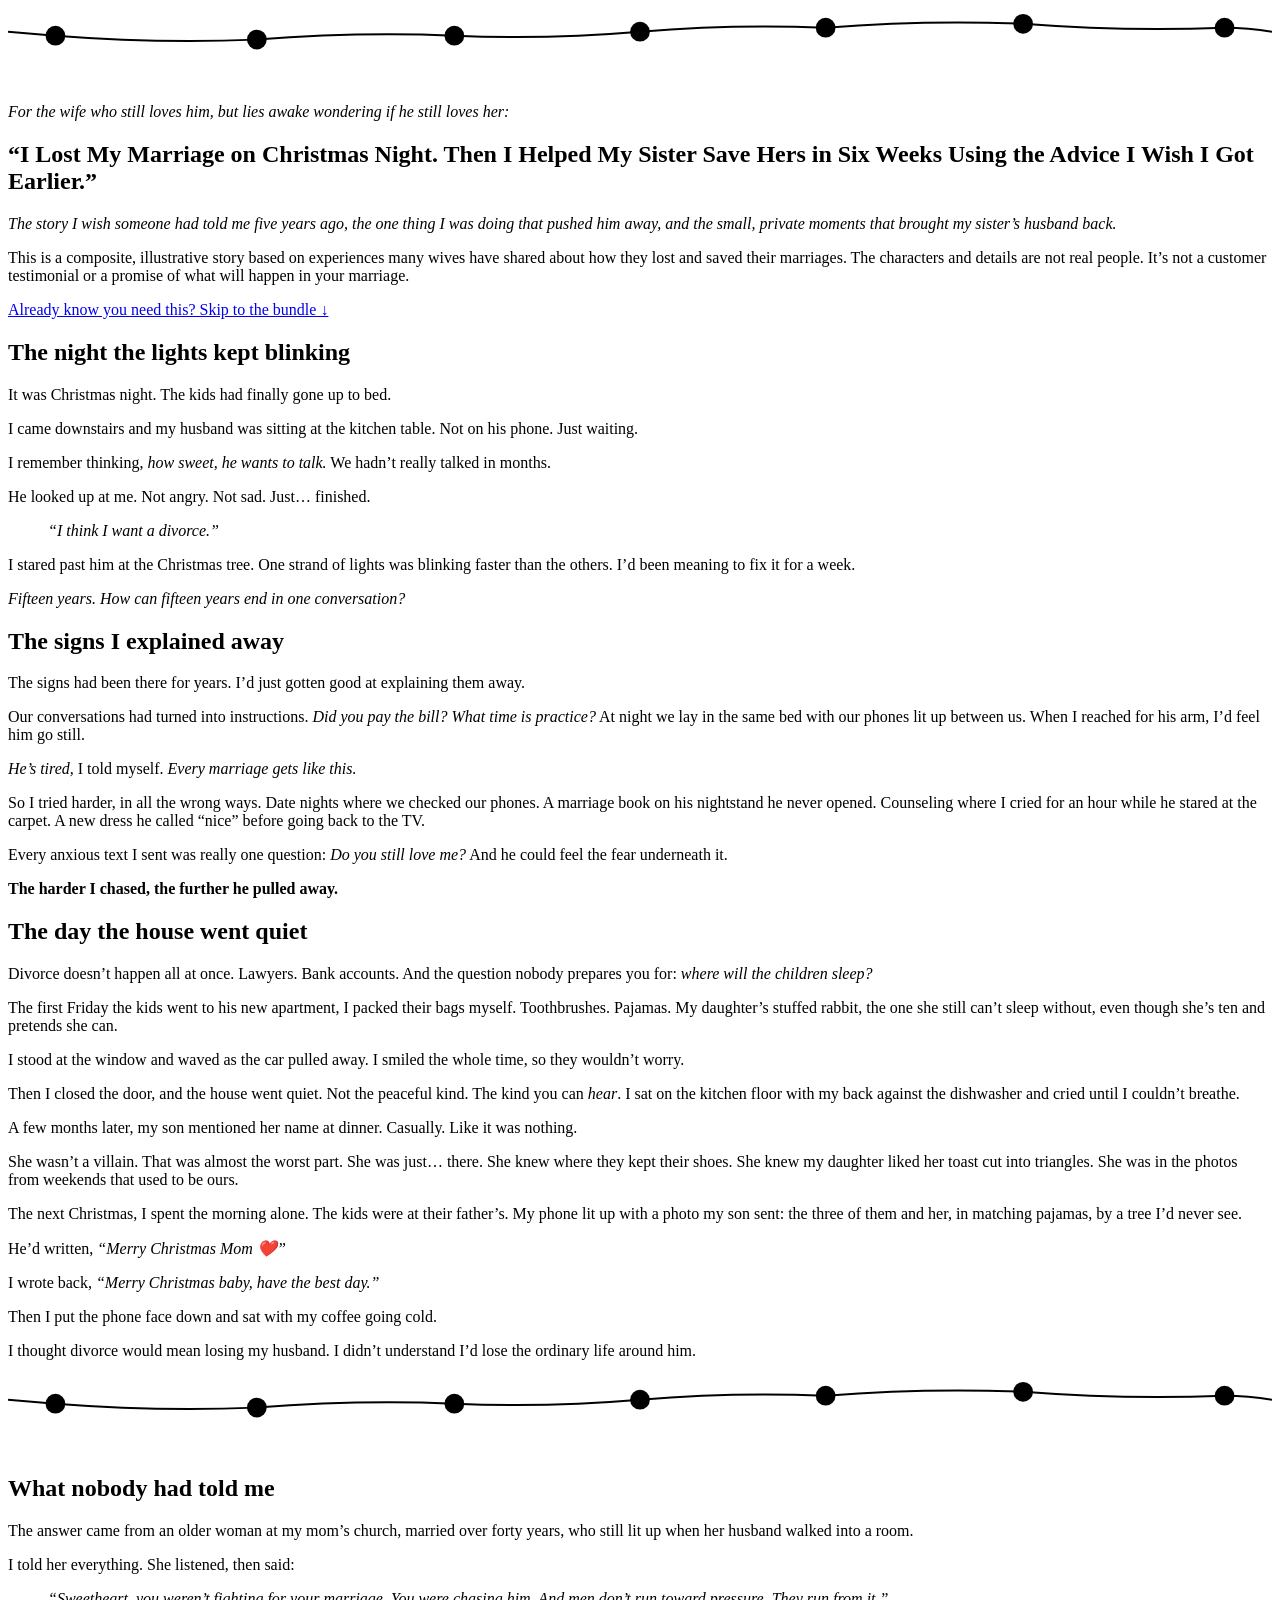
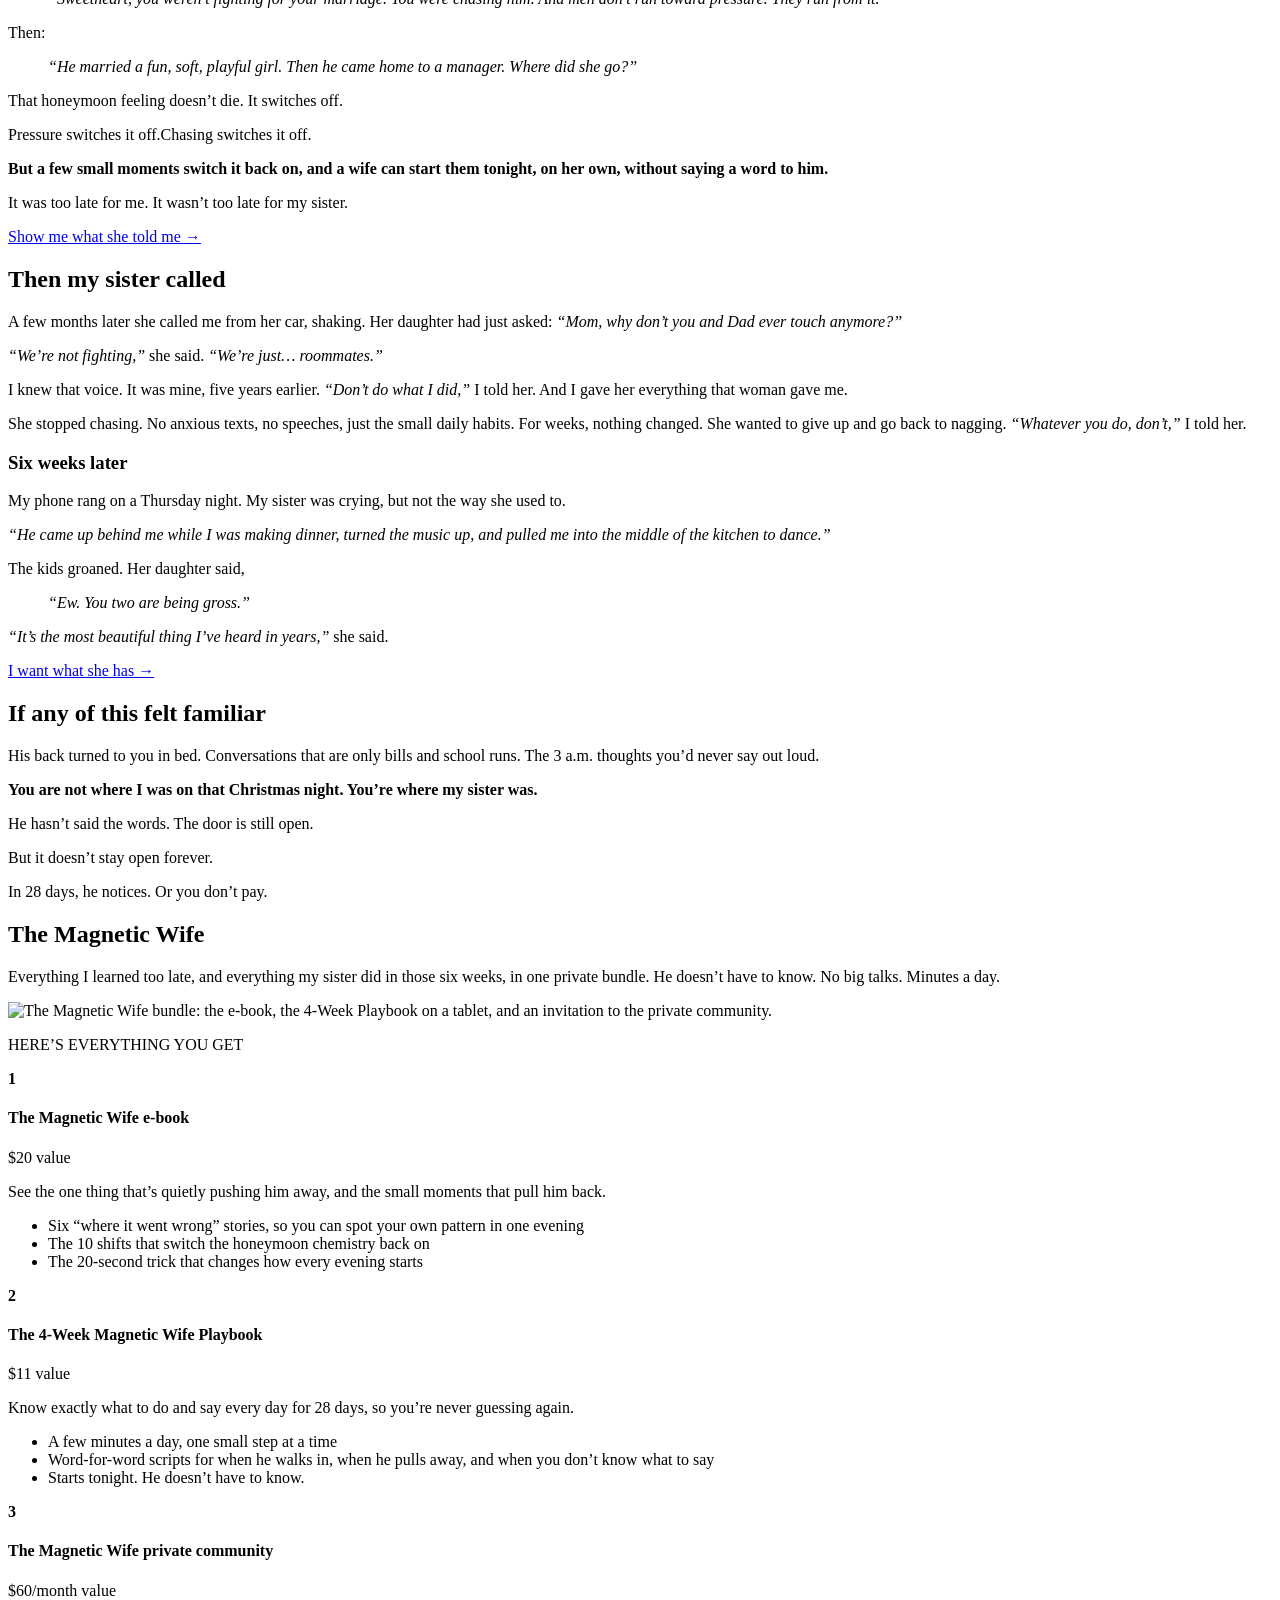
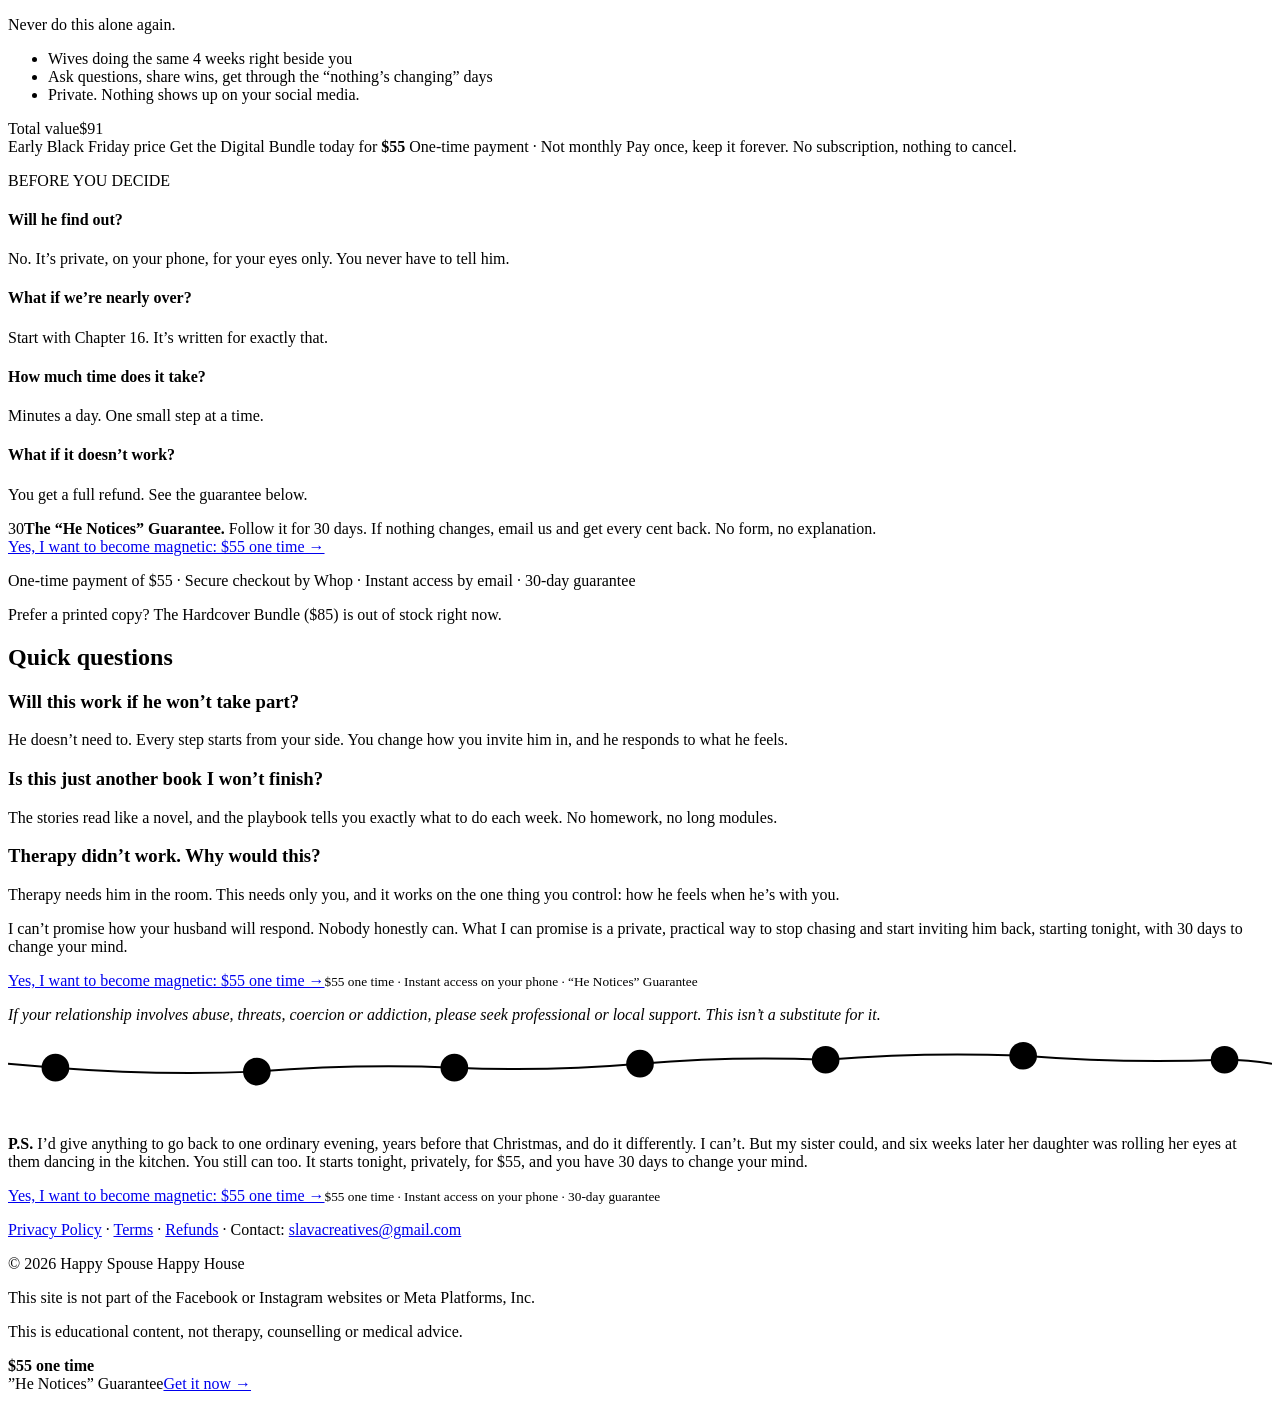
==== docs/index.html @ 0fcf70be "Shorter story with in-story buttons, tighter spacing, result-first offer, He Notices guarantee, sing" ====
<!doctype html>
<html lang="en">
<head>
<meta charset="utf-8">
<meta name="viewport" content="width=device-width, initial-scale=1">
<meta name="theme-color" content="#2A1A1F">
<title>I Lost My Marriage on Christmas Night | The Magnetic Wife</title>
<meta name="description" content="The story I wish someone had told me five years ago, and the small, private moments that brought my sister&#39;s husband back.">
<meta property="og:type" content="website">
<meta property="og:url" content="https://happyspousehappyhouse.love/">
<meta property="og:title" content="I Lost My Marriage on Christmas Night | The Magnetic Wife">
<meta property="og:description" content="The story I wish someone had told me five years ago, and the small, private moments that brought my sister&#39;s husband back.">
<meta property="og:image" content="https://happyspousehappyhouse.love/og-image.jpg">
<meta property="og:image:width" content="1200">
<meta property="og:image:height" content="630">
<meta name="twitter:card" content="summary_large_image">
<meta name="twitter:image" content="https://happyspousehappyhouse.love/og-image.jpg">
<link rel="canonical" href="https://happyspousehappyhouse.love/">
<link rel="icon" href="/favicon.svg" type="image/svg+xml">
<link rel="preconnect" href="https://fonts.googleapis.com">
<link rel="preconnect" href="https://fonts.gstatic.com" crossorigin>
<link rel="stylesheet" href="https://fonts.googleapis.com/css2?family=Inter:wght@400;600;700&family=Lora:ital,wght@0,400;0,700;1,400&family=Playfair+Display:ital,wght@0,400;0,700;1,400&display=swap">
<link rel="stylesheet" href="/styles.css">
<script src="/config.js"></script>
<script>
!function(f,b,e,v,n,t,s){if(f.fbq)return;n=f.fbq=function(){n.callMethod?n.callMethod.apply(n,arguments):n.queue.push(arguments)};if(!f._fbq)f._fbq=n;n.push=n;n.loaded=!0;n.version='2.0';n.queue=[];t=b.createElement(e);t.async=!0;t.src=v;s=b.getElementsByTagName(e)[0];s.parentNode.insertBefore(t,s)}(window,document,'script','https://connect.facebook.net/en_US/fbevents.js');
fbq('init', window.TMW.pixelId);
fbq('track', 'PageView');
</script>
<script>
!function(t,e){var o,n,p,r;e.__SV||(window.posthog=e,e._i=[],e.init=function(i,s,a){function g(t,e){var o=e.split(".");2==o.length&&(t=t[o[0]],e=o[1]),t[e]=function(){t.push([e].concat(Array.prototype.slice.call(arguments,0)))}}(p=t.createElement("script")).type="text/javascript",p.crossOrigin="anonymous",p.async=!0,p.src=s.api_host.replace(".i.posthog.com","-assets.i.posthog.com")+"/static/array.js",(r=t.getElementsByTagName("script")[0]).parentNode.insertBefore(p,r);var u=e;for(void 0!==a?u=e[a]=[]:a="posthog",u.people=u.people||[],u.toString=function(t){var e="posthog";return"posthog"!==a&&(e+="."+a),t||(e+=" (stub)"),e},u.people.toString=function(){return u.toString(1)+".people (stub)"},o="init capture register register_once unregister opt_out_capturing has_opted_out_capturing opt_in_capturing reset isFeatureEnabled getFeatureFlag onFeatureFlags identify alias people.set set_config startSessionRecording stopSessionRecording".split(" "),n=0;n<o.length;n++)g(u,o[n]);e._i.push([i,s,a])},e.__SV=1)}(document,window.posthog||[]);
posthog.init('phc_u4yTJdPRtrfErK5gcQgZyzvfGNVhX7j3mkUykJiTHY9i',{api_host:'https://us.i.posthog.com',defaults:'2025-05-24',person_profiles:'identified_only',capture_pageview:true,capture_pageleave:true});
</script>
</head>
<body>
<noscript><img height="1" width="1" style="display:none" src="https://www.facebook.com/tr?id=2606152179826950&amp;ev=PageView&amp;noscript=1" alt=""></noscript>
<div class="letter-page">

<section class="letter-night letter-hero" id="top">
<svg class="string-lights" viewBox="0 0 640 38" role="img" aria-label="A string of warm lights"><path d="M0 12 Q12 13 24 14 Q75 18 126 16 Q176 12 226 14 Q273 16 320 12 Q367 8 414 10 Q464 6 514 8 Q565 12 616 10 Q628 10 640 12" fill="none" stroke="currentColor" stroke-width="1"/><circle cx="24" cy="14" r="5"/><circle cx="126" cy="16" r="5"/><circle cx="226" cy="14" r="5"/><circle cx="320" cy="12" r="5"/><circle cx="414" cy="10" r="5"/><circle cx="514" cy="8" r="5"/><circle cx="616" cy="10" r="5"/></svg>
<div class="letter-column letter-hero-inner">
<p class="letter-eyebrow"><em>For the wife who still loves him, but lies awake wondering if he still loves her:</em></p>
<h1>“I Lost My Marriage on Christmas Night. Then I Helped My Sister Save Hers in Six Weeks Using the Advice I Wish I Got Earlier.”</h1>
<p class="letter-subheadline"><em>The story I wish someone had told me five years ago, the one thing I was doing that pushed him away, and the small, private moments that brought my sister’s husband back.</em></p>
<p class="composite-note">This is a composite, illustrative story based on experiences many wives have shared about how they lost and saved their marriages. The characters and details are not real people. It’s not a customer testimonial or a promise of what will happen in your marriage.</p>
<a class="skip-link" href="#offer">Already know you need this? Skip to the bundle ↓</a>
</div>
</section>

<main>
<section class="letter-night letter-section" id="story-start"><div class="letter-column">
<h2>The night the lights kept blinking</h2>
<p>It was Christmas night. The kids had finally gone up to bed.</p>
<p>I came downstairs and my husband was sitting at the kitchen table. Not on his phone. Just waiting.</p>
<p>I remember thinking, <em>how sweet, he wants to talk.</em> We hadn’t really talked in months.</p>
<p>He looked up at me. Not angry. Not sad. Just… finished.</p>
<blockquote class="pull-quote"><em><span class="q">“</span>I think I want a divorce.<span class="q">”</span></em></blockquote>
<p>I stared past him at the Christmas tree. One strand of lights was blinking faster than the others. I’d been meaning to fix it for a week.</p>
<p><em>Fifteen years. How can fifteen years end in one conversation?</em></p>
</div></section>

<section class="letter-night letter-section"><div class="letter-column">
<h2>The signs I explained away</h2>
<p>The signs had been there for years. I’d just gotten good at explaining them away.</p>
<p>Our conversations had turned into instructions. <em>Did you pay the bill? What time is practice?</em> At night we lay in the same bed with our phones lit up between us. When I reached for his arm, I’d feel him go still.</p>
<p><em>He’s tired,</em> I told myself. <em>Every marriage gets like this.</em></p>
<p>So I tried harder, in all the wrong ways. Date nights where we checked our phones. A marriage book on his nightstand he never opened. Counseling where I cried for an hour while he stared at the carpet. A new dress he called “nice” before going back to the TV.</p>
<p>Every anxious text I sent was really one question: <em>Do you still love me?</em> And he could feel the fear underneath it.</p>
<p><strong>The harder I chased, the further he pulled away.</strong></p>
</div></section>

<section class="letter-night letter-section letter-darkest"><div class="letter-column">
<h2>The day the house went quiet</h2>
<p>Divorce doesn’t happen all at once. Lawyers. Bank accounts. And the question nobody prepares you for: <em>where will the children sleep?</em></p>
<p>The first Friday the kids went to his new apartment, I packed their bags myself. Toothbrushes. Pajamas. My daughter’s stuffed rabbit, the one she still can’t sleep without, even though she’s ten and pretends she can.</p>
<p>I stood at the window and waved as the car pulled away. I smiled the whole time, so they wouldn’t worry.</p>
<p>Then I closed the door, and the house went quiet. Not the peaceful kind. The kind you can <em>hear</em>. I sat on the kitchen floor with my back against the dishwasher and cried until I couldn’t breathe.</p>
<p>A few months later, my son mentioned her name at dinner. Casually. Like it was nothing.</p>
<p>She wasn’t a villain. That was almost the worst part. She was just… there. She knew where they kept their shoes. She knew my daughter liked her toast cut into triangles. She was in the photos from weekends that used to be ours.</p>
<p>The next Christmas, I spent the morning alone. The kids were at their father’s. My phone lit up with a photo my son sent: the three of them and her, in matching pajamas, by a tree I’d never see.</p>
<p>He’d written, <em>“Merry Christmas Mom ❤️”</em></p>
<p>I wrote back, <em>“Merry Christmas baby, have the best day.”</em></p>
<p>Then I put the phone face down and sat with my coffee going cold.</p>
<p>I thought divorce would mean losing my husband. I didn’t understand I’d lose the ordinary life around him.</p>
</div></section>
<div class="night-spacer" aria-hidden="true"><div class="lights-divider"><svg class="string-lights" viewBox="0 0 640 38" role="img" aria-label="A string of warm lights"><path d="M0 12 Q12 13 24 14 Q75 18 126 16 Q176 12 226 14 Q273 16 320 12 Q367 8 414 10 Q464 6 514 8 Q565 12 616 10 Q628 10 640 12" fill="none" stroke="currentColor" stroke-width="1"/><circle cx="24" cy="14" r="5"/><circle cx="126" cy="16" r="5"/><circle cx="226" cy="14" r="5"/><circle cx="320" cy="12" r="5"/><circle cx="414" cy="10" r="5"/><circle cx="514" cy="8" r="5"/><circle cx="616" cy="10" r="5"/></svg></div></div>

<section class="letter-morning letter-section"><div class="letter-column">
<h2>What nobody had told me</h2>
<p>The answer came from an older woman at my mom’s church, married over forty years, who still lit up when her husband walked into a room.</p>
<p>I told her everything. She listened, then said:</p>
<blockquote class="pull-quote"><em><span class="q">“</span>Sweetheart, you weren’t fighting for your marriage. You were chasing him. And men don’t run toward pressure. They run from it.<span class="q">”</span></em></blockquote>
<p>Then:</p>
<blockquote class="pull-quote"><em><span class="q">“</span>He married a fun, soft, playful girl. Then he came home to a manager. Where did she go?<span class="q">”</span></em></blockquote>
<p>That honeymoon feeling doesn’t die. It switches off.</p>
<div class="switch-off"><span>Pressure switches it off.</span><span>Chasing switches it off.</span></div>
<p><strong>But a few small moments switch it back on, and a wife can start them tonight, on her own, without saying a word to him.</strong></p>
<p>It was too late for me. It wasn’t too late for my sister.</p>
<div class="story-cta"><a class="letter-button letter-button-soft" href="#offer">Show me what she told me →</a></div>
</div></section>

<section class="letter-morning letter-section"><div class="letter-column">
<h2>Then my sister called</h2>
<p>A few months later she called me from her car, shaking. Her daughter had just asked: <em>“Mom, why don’t you and Dad ever touch anymore?”</em></p>
<p><em>“We’re not fighting,”</em> she said. <em>“We’re just… roommates.”</em></p>
<p>I knew that voice. It was mine, five years earlier. <em>“Don’t do what I did,”</em> I told her. And I gave her everything that woman gave me.</p>
<p>She stopped chasing. No anxious texts, no speeches, just the small daily habits. For weeks, nothing changed. She wanted to give up and go back to nagging. <em>“Whatever you do, don’t,”</em> I told her.</p>
<h3>Six weeks later</h3>
<p>My phone rang on a Thursday night. My sister was crying, but not the way she used to.</p>
<p><em>“He came up behind me while I was making dinner, turned the music up, and pulled me into the middle of the kitchen to dance.”</em></p>
<p>The kids groaned. Her daughter said,</p>
<blockquote class="pull-quote"><em><span class="q">“</span>Ew. You two are being gross.<span class="q">”</span></em></blockquote>
<p><em>“It’s the most beautiful thing I’ve heard in years,”</em> she said.</p>
<div class="story-cta"><a class="letter-button letter-button-soft" href="#offer">I want what she has →</a></div>
</div></section>

<section class="letter-morning letter-section"><div class="letter-column">
<h2>If any of this felt familiar</h2>
<p>His back turned to you in bed. Conversations that are only bills and school runs. The 3 a.m. thoughts you’d never say out loud.</p>
<div class="turning-point"><strong>You are not where I was on that Christmas night. You’re where my sister was.</strong></div>
<p>He hasn’t said the words. The door is still open.</p>
<p>But it doesn’t stay open forever.</p>
</div></section>

<section id="offer" class="letter-morning letter-section"><div class="letter-column">
<p class="offer-promise">In 28 days, he notices. Or you don’t pay.</p>
<h2>The Magnetic Wife</h2>
<p>Everything I learned too late, and everything my sister did in those six weeks, in one private bundle. He doesn’t have to know. No big talks. Minutes a day.</p>
<div class="offer-box">
<img class="offer-bundle-image" src="/bundle.webp" width="1200" height="900" loading="lazy" decoding="async" alt="The Magnetic Wife bundle: the e-book, the 4-Week Playbook on a tablet, and an invitation to the private community.">
<p class="letter-label">HERE’S EVERYTHING YOU GET</p>

<div class="stack-item">
<div class="stack-head"><b>1</b><h4>The Magnetic Wife e-book</h4><span class="stack-value">$20 value</span></div>
<p class="stack-promise">See the one thing that’s quietly pushing him away, and the small moments that pull him back.</p>
<ul class="stack-incl"><li>Six “where it went wrong” stories, so you can spot your own pattern in one evening</li><li>The 10 shifts that switch the honeymoon chemistry back on</li><li>The 20-second trick that changes how every evening starts</li></ul>
</div>

<div class="stack-item">
<div class="stack-head"><b>2</b><h4>The 4-Week Magnetic Wife Playbook</h4><span class="stack-value">$11 value</span></div>
<p class="stack-promise">Know exactly what to do and say every day for 28 days, so you’re never guessing again.</p>
<ul class="stack-incl"><li>A few minutes a day, one small step at a time</li><li>Word-for-word scripts for when he walks in, when he pulls away, and when you don’t know what to say</li><li>Starts tonight. He doesn’t have to know.</li></ul>
</div>

<div class="stack-item">
<div class="stack-head"><b>3</b><h4>The Magnetic Wife private community</h4><span class="stack-value">$60/month value</span></div>
<p class="stack-promise">Never do this alone again.</p>
<ul class="stack-incl"><li>Wives doing the same 4 weeks right beside you</li><li>Ask questions, share wins, get through the “nothing’s changing” days</li><li>Private. Nothing shows up on your social media.</li></ul>
</div>

<div class="stack-total"><span>Total value</span><span class="total-wrap"><span class="total-num">$91</span></span></div>

<div class="offer-price">
<span class="offer-label" data-tmw="offerLabel">Early Black Friday price</span>
<span class="price-lead">Get the Digital Bundle today for</span>
<strong>$55</strong>
<span class="one-time-badge">One-time payment · Not monthly</span>
<span class="no-sub">Pay once, keep it forever. No subscription, nothing to cancel.</span>
</div>

<div class="mini-faq" id="questions">
<p class="letter-label">BEFORE YOU DECIDE</p>
<div class="mini-faq-item"><h4>Will he find out?</h4><p>No. It’s private, on your phone, for your eyes only. You never have to tell him.</p></div>
<div class="mini-faq-item"><h4>What if we’re nearly over?</h4><p>Start with Chapter 16. It’s written for exactly that.</p></div>
<div class="mini-faq-item"><h4>How much time does it take?</h4><p>Minutes a day. One small step at a time.</p></div>
<div class="mini-faq-item"><h4>What if it doesn’t work?</h4><p>You get a full refund. See the guarantee below.</p></div>
</div>

<div class="guarantee-strip"><span class="guarantee-ring" aria-hidden="true">30</span><span><strong>The “He Notices” Guarantee.</strong> Follow it for 30 days. If nothing changes, email us and get every cent back. No form, no explanation.</span></div>
<div id="checkout" class="checkout-wrap">
<div class="checkout-fallback buy-block" style="margin:0"><a class="letter-button" data-buy href="#checkout">Yes, I want to become magnetic: $55 one time →</a></div>
</div>
<p class="secure-note">One-time payment of $55 · Secure checkout by Whop · Instant access by email · 30-day guarantee</p>
<p class="hardcover-line">Prefer a printed copy? The Hardcover Bundle ($85) is out of stock right now.</p>
</div>
</div></section>

<section class="letter-morning letter-section"><div class="letter-column">
<h2>Quick questions</h2>
<div class="faq-list">
<div class="faq-item"><h3>Will this work if he won’t take part?</h3><p>He doesn’t need to. Every step starts from your side. You change how you invite him in, and he responds to what he feels.</p></div>
<div class="faq-item"><h3>Is this just another book I won’t finish?</h3><p>The stories read like a novel, and the playbook tells you exactly what to do each week. No homework, no long modules.</p></div>
<div class="faq-item"><h3>Therapy didn’t work. Why would this?</h3><p>Therapy needs him in the room. This needs only you, and it works on the one thing you control: how he feels when he’s with you.</p></div>
</div>
<p class="faq-note">I can’t promise how your husband will respond. Nobody honestly can. What I can promise is a private, practical way to stop chasing and start inviting him back, starting tonight, with 30 days to change your mind.</p>
<div class="buy-block"><a class="letter-button" data-buy href="#checkout">Yes, I want to become magnetic: $55 one time →</a><small>$55 one time · Instant access on your phone · “He Notices” Guarantee</small></div>
<p class="safety-note"><em>If your relationship involves abuse, threats, coercion or addiction, please seek professional or local support. This isn’t a substitute for it.</em></p>
</div></section>

<section class="letter-morning letter-section letter-ps"><div class="letter-column">
<div class="lights-divider"><svg class="string-lights" viewBox="0 0 640 38" role="img" aria-label="A string of warm lights"><path d="M0 12 Q12 13 24 14 Q75 18 126 16 Q176 12 226 14 Q273 16 320 12 Q367 8 414 10 Q464 6 514 8 Q565 12 616 10 Q628 10 640 12" fill="none" stroke="currentColor" stroke-width="1"/><circle cx="24" cy="14" r="7"/><circle cx="126" cy="16" r="7"/><circle cx="226" cy="14" r="7"/><circle cx="320" cy="12" r="7"/><circle cx="414" cy="10" r="7"/><circle cx="514" cy="8" r="7"/><circle cx="616" cy="10" r="7"/></svg></div>
<div class="ps-box">
<p><strong>P.S.</strong> I’d give anything to go back to one ordinary evening, years before that Christmas, and do it differently. I can’t. But my sister could, and six weeks later her daughter was rolling her eyes at them dancing in the kitchen. You still can too. It starts tonight, privately, for $55, and you have 30 days to change your mind.</p>
<div class="buy-block"><a class="letter-button" data-buy href="#checkout">Yes, I want to become magnetic: $55 one time →</a><small>$55 one time · Instant access on your phone · 30-day guarantee</small></div>
</div>
</div></section>
</main>

<footer class="letter-footer"><div class="letter-column">
<p><a href="/privacy/">Privacy Policy</a> · <a href="/terms/">Terms</a> · <a href="/refunds/">Refunds</a> · Contact: <a data-tmw-email href="mailto:slavacreatives@gmail.com">slavacreatives@gmail.com</a></p>
<p>© 2026 Happy Spouse Happy House</p>
<p>This site is not part of the Facebook or Instagram websites or Meta Platforms, Inc.</p>
<p>This is educational content, not therapy, counselling or medical advice.</p>
</div></footer>
<div class="letter-sticky mw-sticky" id="sticky-buy" aria-hidden="true"><span class="mw-sticky-text"><strong>$55 one time</strong><br>”He Notices” Guarantee</span><a class="letter-button letter-button-compact" href="#checkout" tabindex="-1">Get it now →</a></div>
</div>
<script src="/site.js"></script>
</body>
</html>
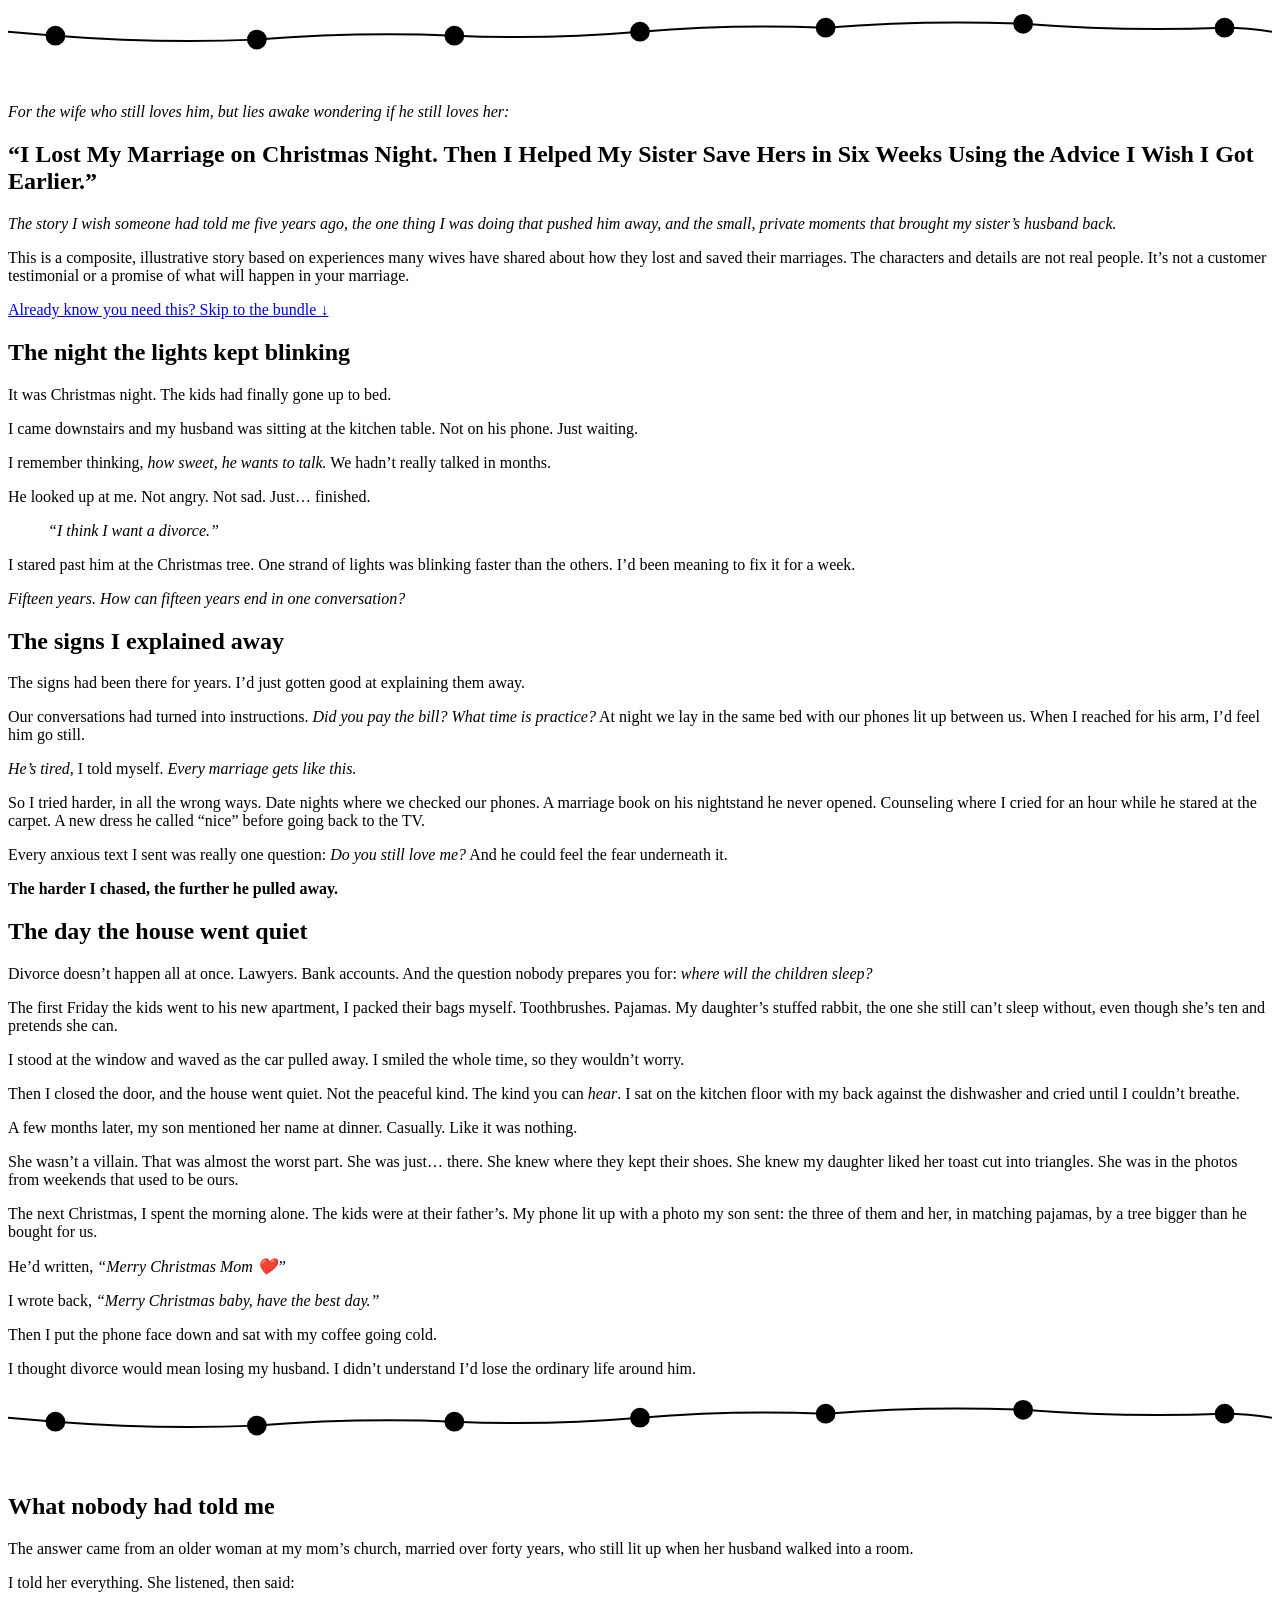
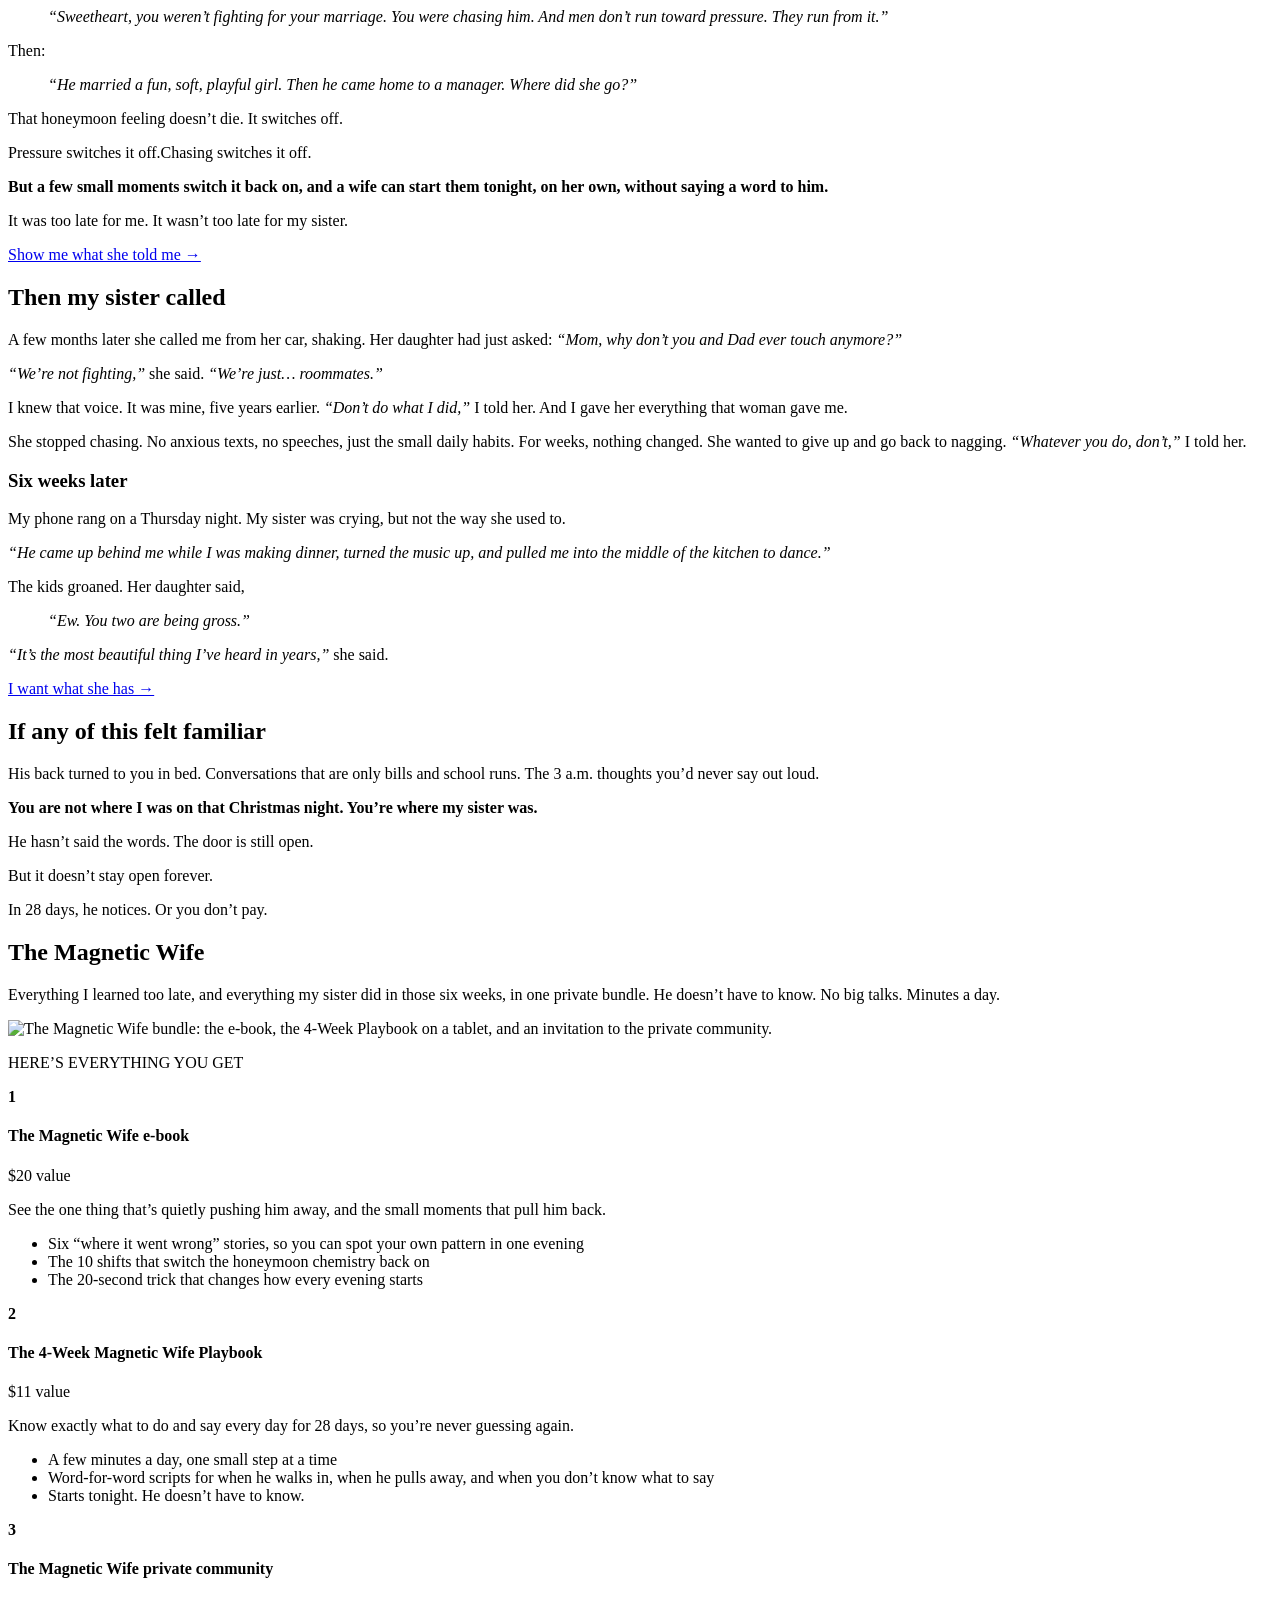
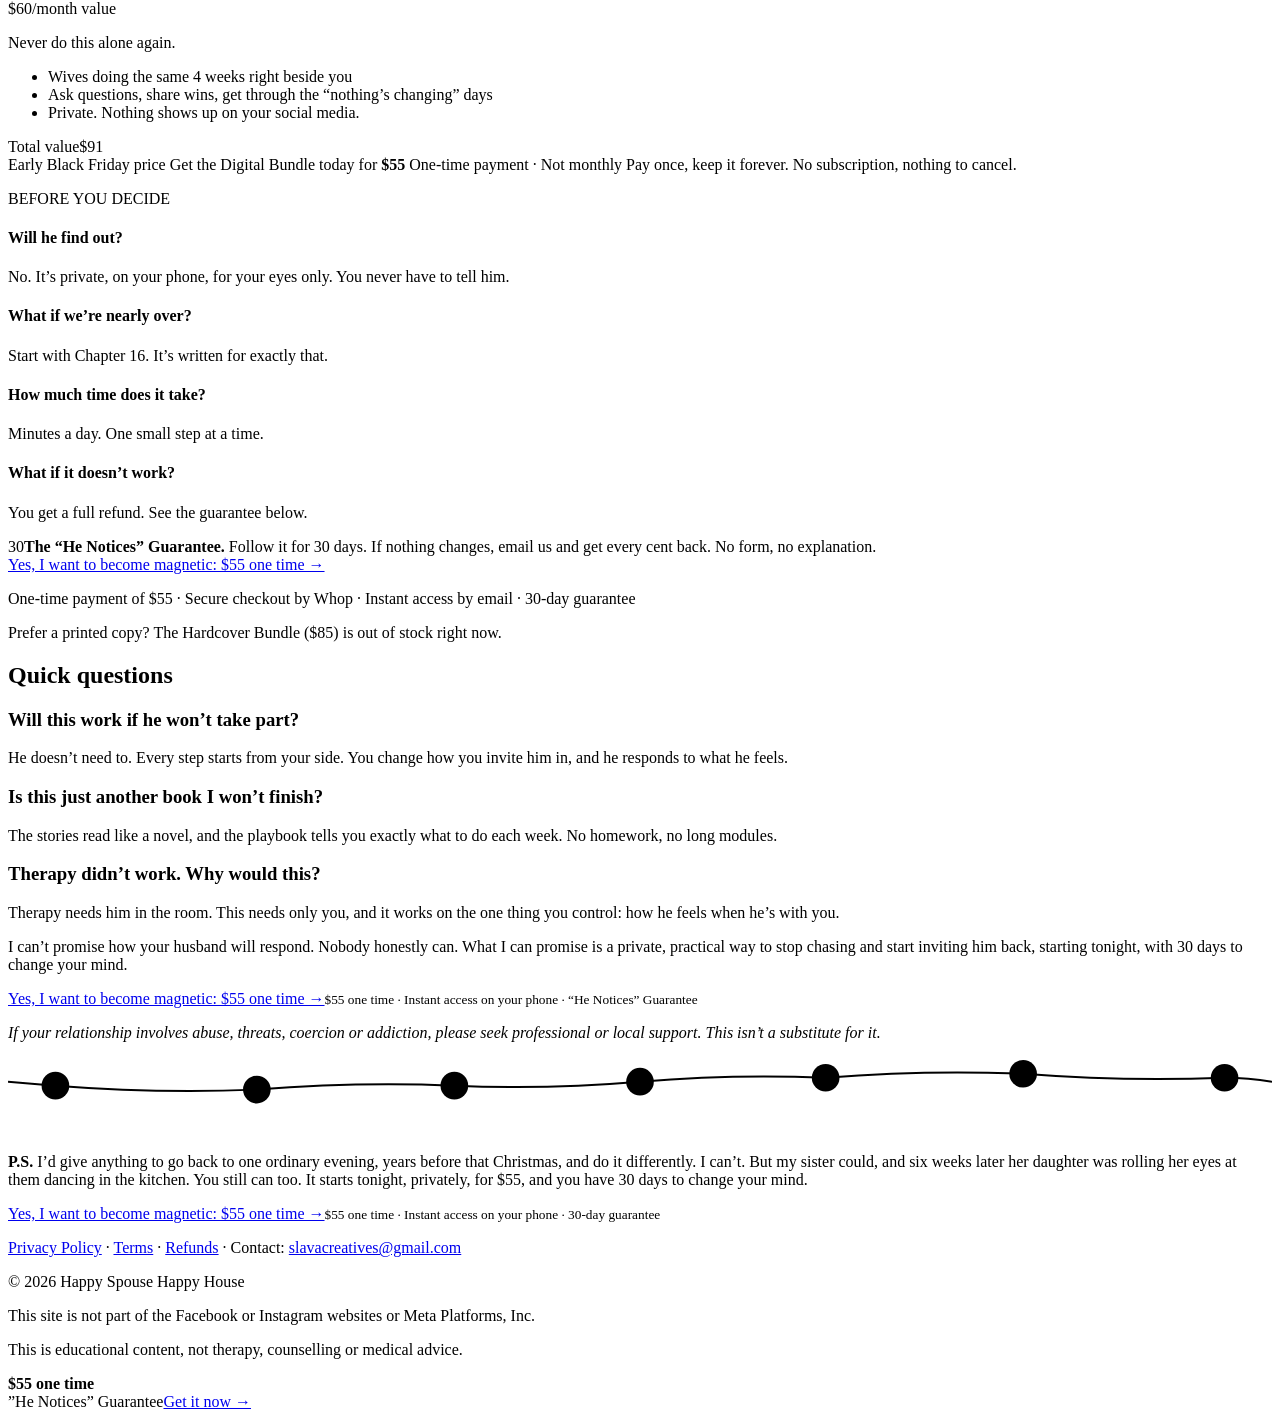
==== commit dca24146: "Story tweak: Christmas photo line Co-Authored-By: Claude Opus 5.5 <noreply@anthropic.com> Claude-Ses" ====
--- a/docs/index.html
+++ b/docs/index.html
@@ -77,7 +77,7 @@
 <p>Then I closed the door, and the house went quiet. Not the peaceful kind. The kind you can <em>hear</em>. I sat on the kitchen floor with my back against the dishwasher and cried until I couldn’t breathe.</p>
 <p>A few months later, my son mentioned her name at dinner. Casually. Like it was nothing.</p>
 <p>She wasn’t a villain. That was almost the worst part. She was just… there. She knew where they kept their shoes. She knew my daughter liked her toast cut into triangles. She was in the photos from weekends that used to be ours.</p>
-<p>The next Christmas, I spent the morning alone. The kids were at their father’s. My phone lit up with a photo my son sent: the three of them and her, in matching pajamas, by a tree I’d never see.</p>
+<p>The next Christmas, I spent the morning alone. The kids were at their father’s. My phone lit up with a photo my son sent: the three of them and her, in matching pajamas, by a tree bigger than he bought for us.</p>
 <p>He’d written, <em>“Merry Christmas Mom ❤️”</em></p>
 <p>I wrote back, <em>“Merry Christmas baby, have the best day.”</em></p>
 <p>Then I put the phone face down and sat with my coffee going cold.</p>
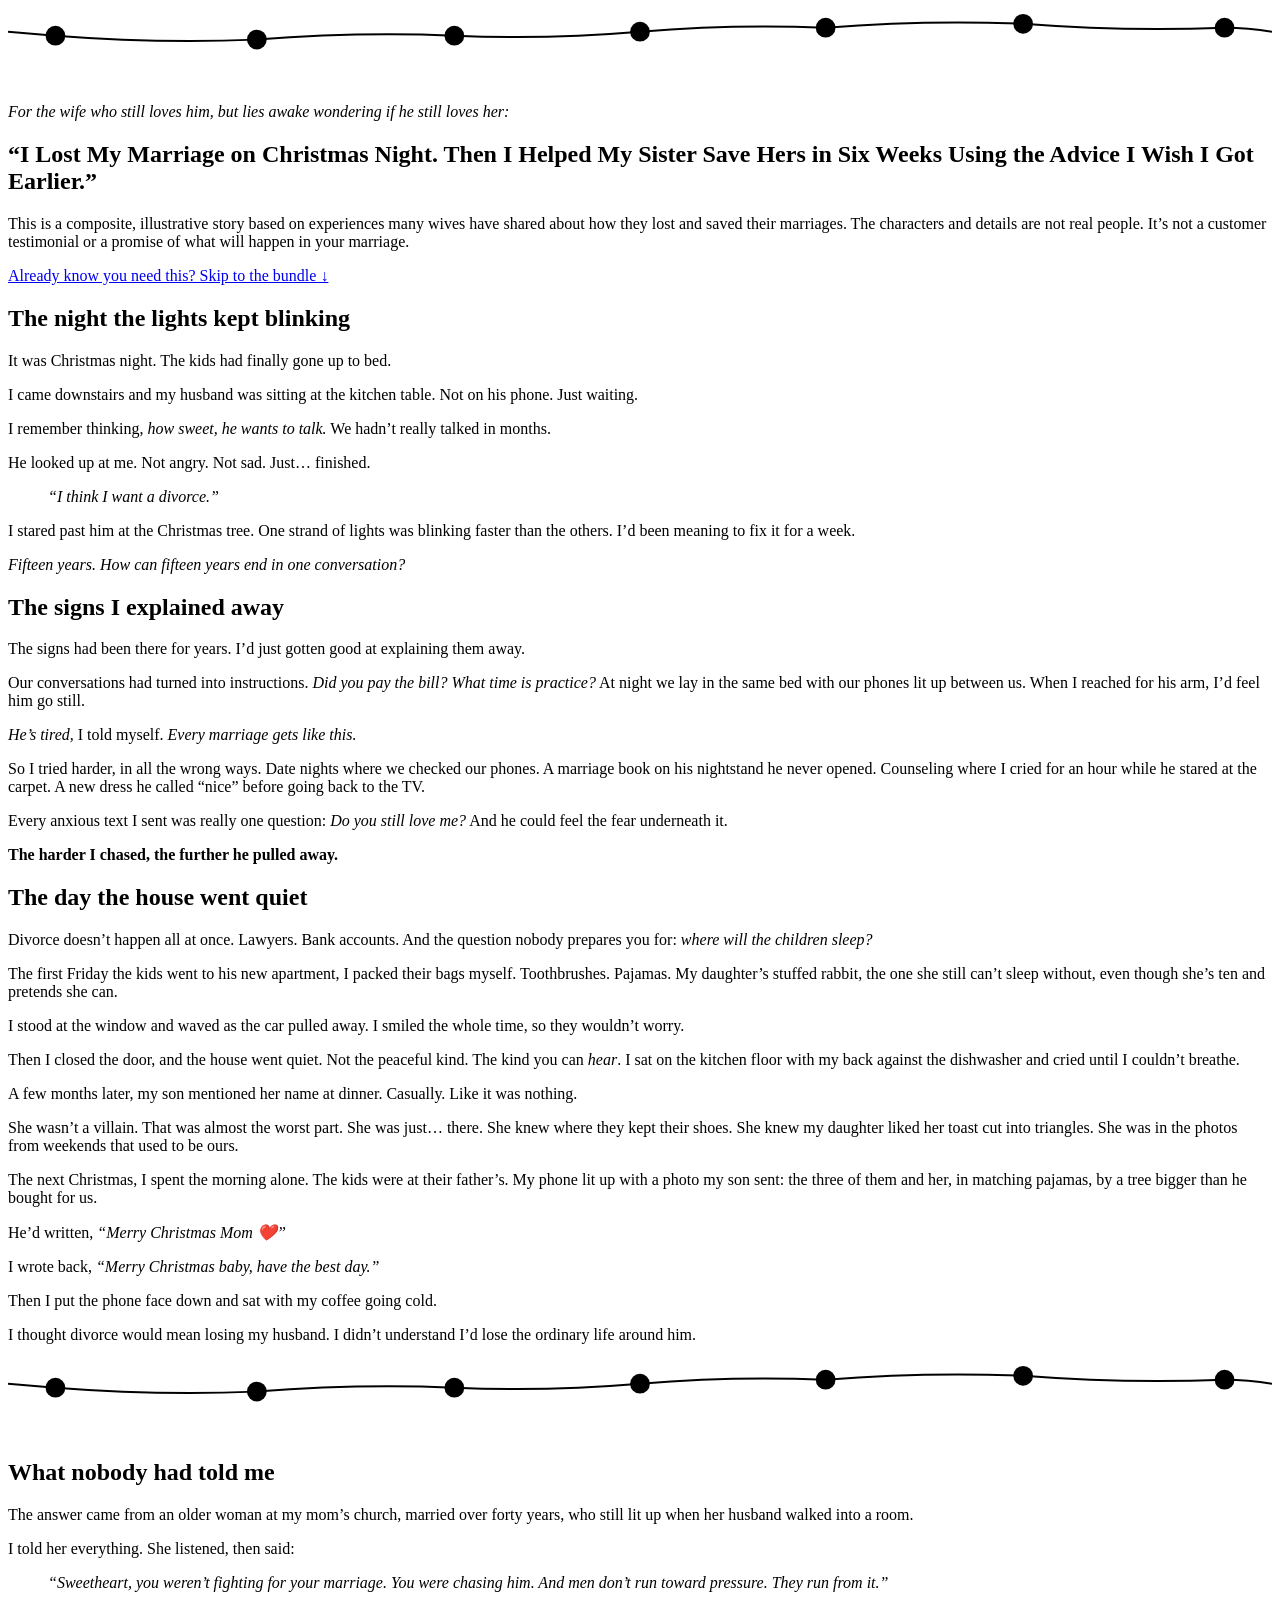
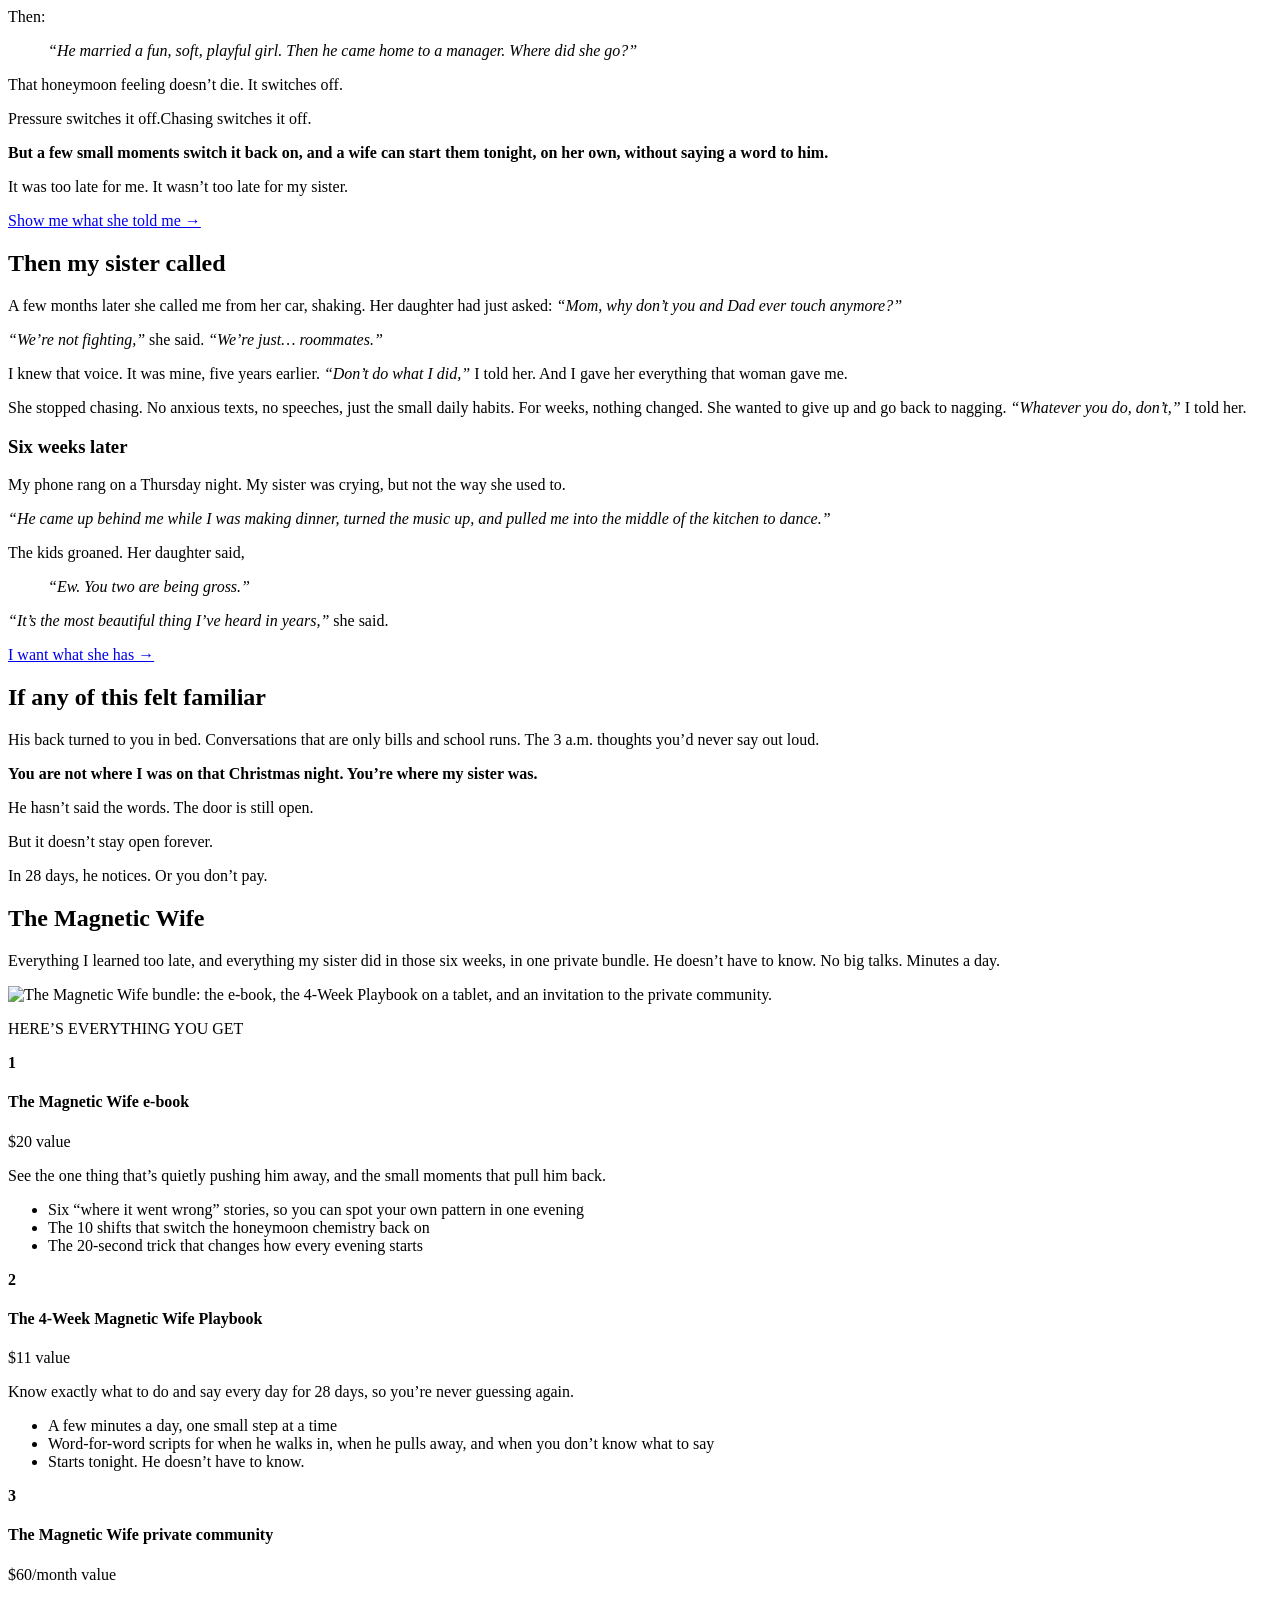
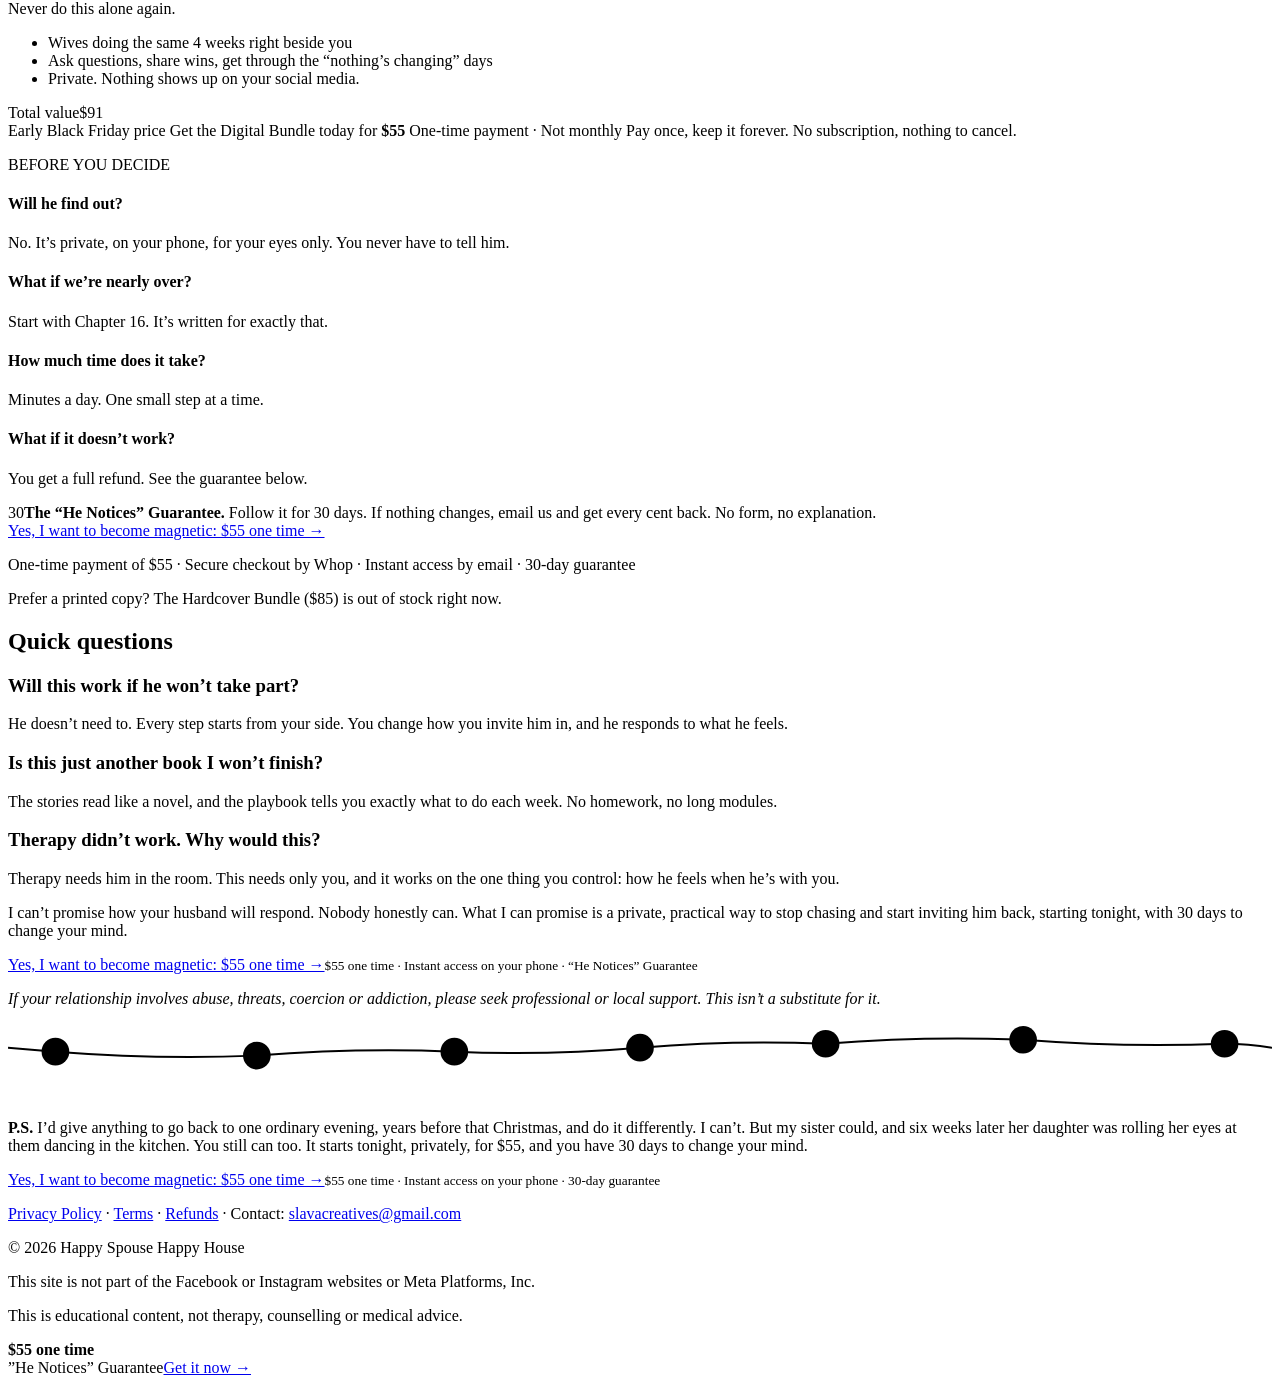
==== commit 85a72787: "Remove hero subheadline Co-Authored-By: Claude Opus 5.5 <noreply@anthropic.com> Claude-Session: http" ====
--- a/docs/index.html
+++ b/docs/index.html
@@ -41,7 +41,6 @@
 <div class="letter-column letter-hero-inner">
 <p class="letter-eyebrow"><em>For the wife who still loves him, but lies awake wondering if he still loves her:</em></p>
 <h1>“I Lost My Marriage on Christmas Night. Then I Helped My Sister Save Hers in Six Weeks Using the Advice I Wish I Got Earlier.”</h1>
-<p class="letter-subheadline"><em>The story I wish someone had told me five years ago, the one thing I was doing that pushed him away, and the small, private moments that brought my sister’s husband back.</em></p>
 <p class="composite-note">This is a composite, illustrative story based on experiences many wives have shared about how they lost and saved their marriages. The characters and details are not real people. It’s not a customer testimonial or a promise of what will happen in your marriage.</p>
 <a class="skip-link" href="#offer">Already know you need this? Skip to the bundle ↓</a>
 </div>
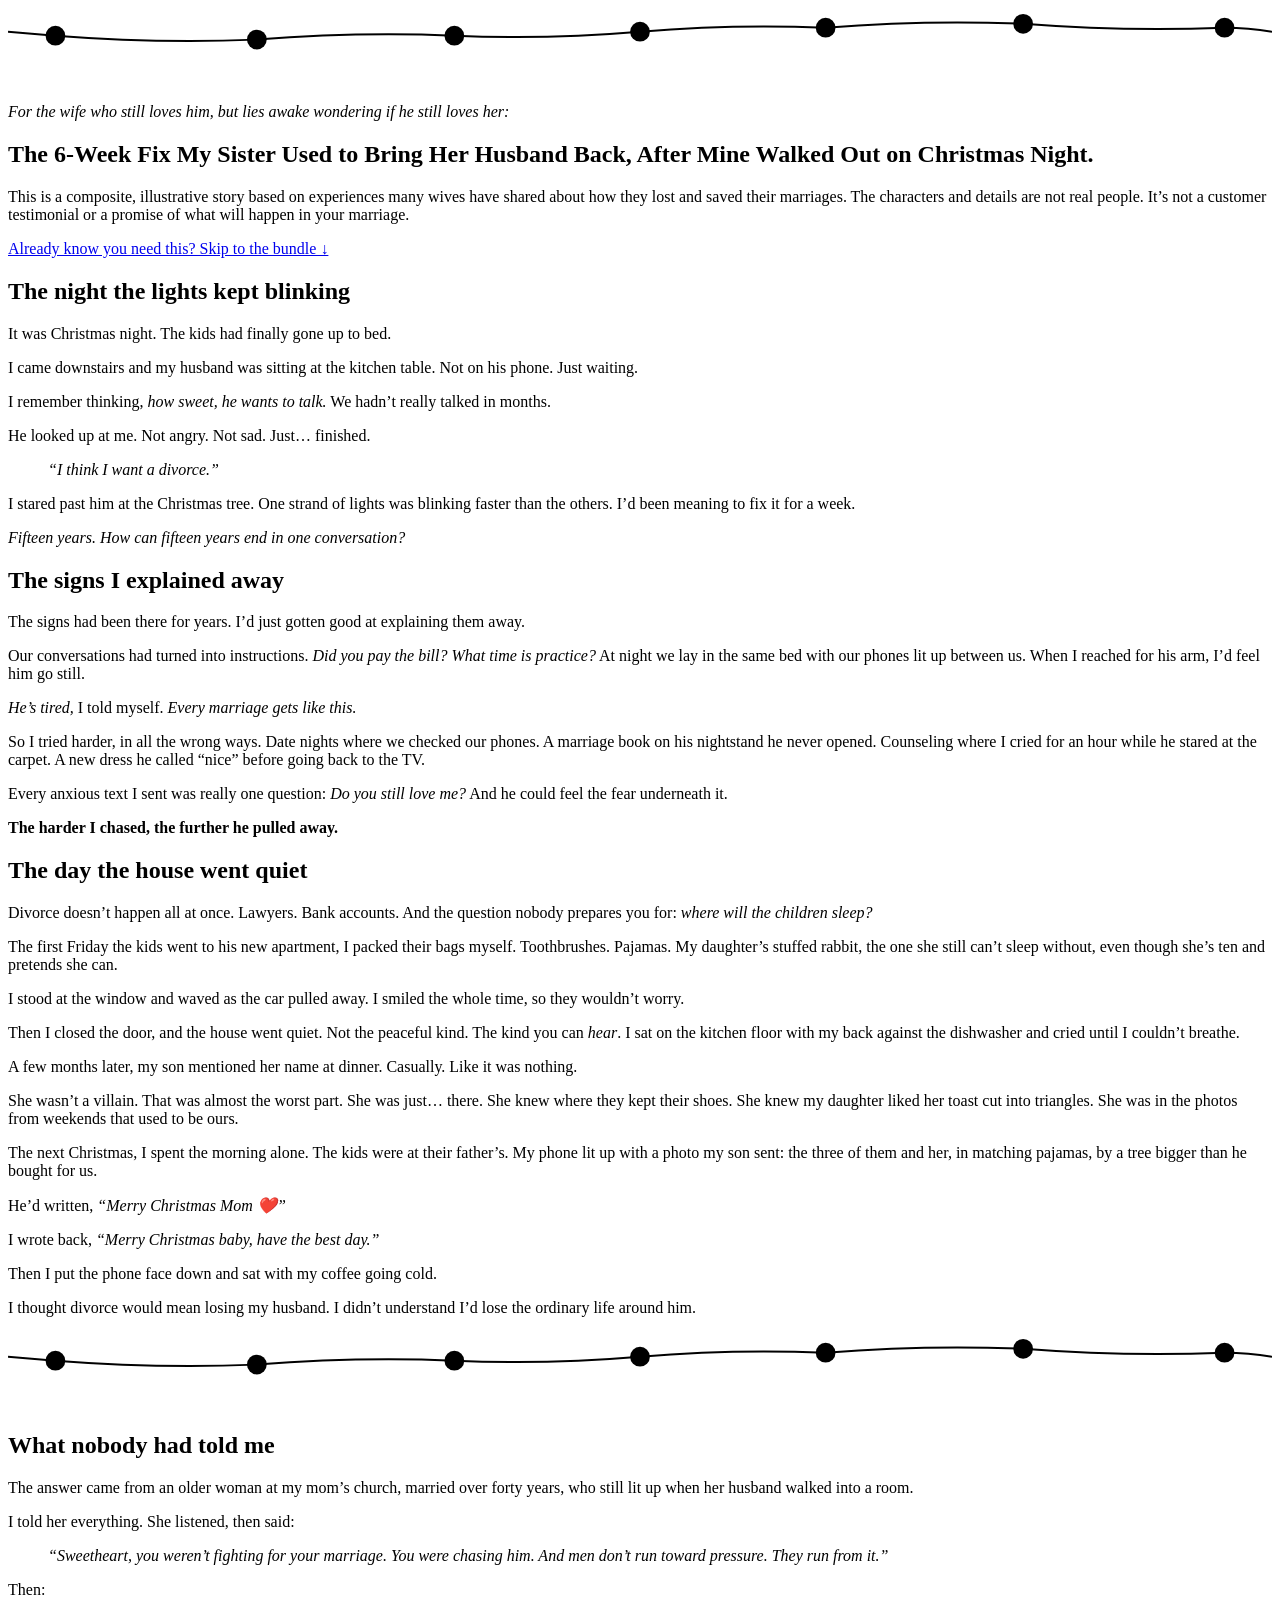
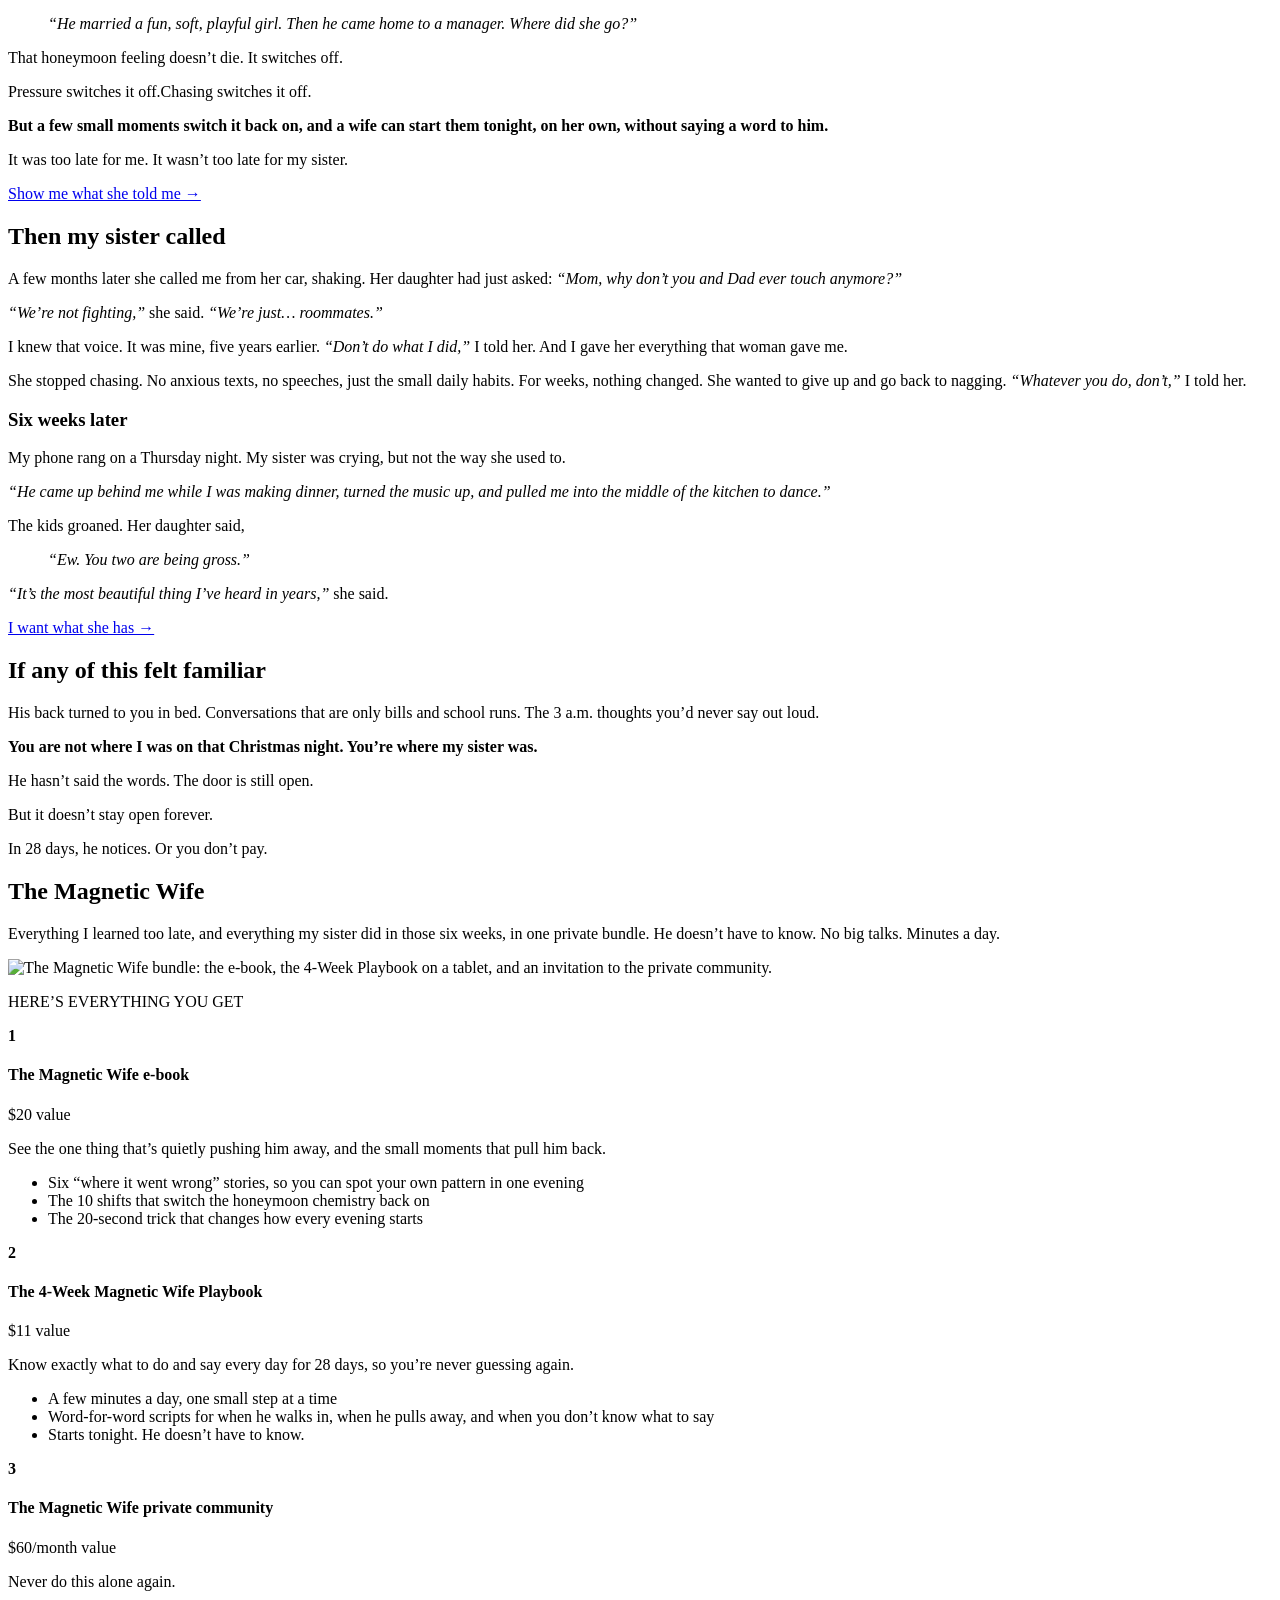
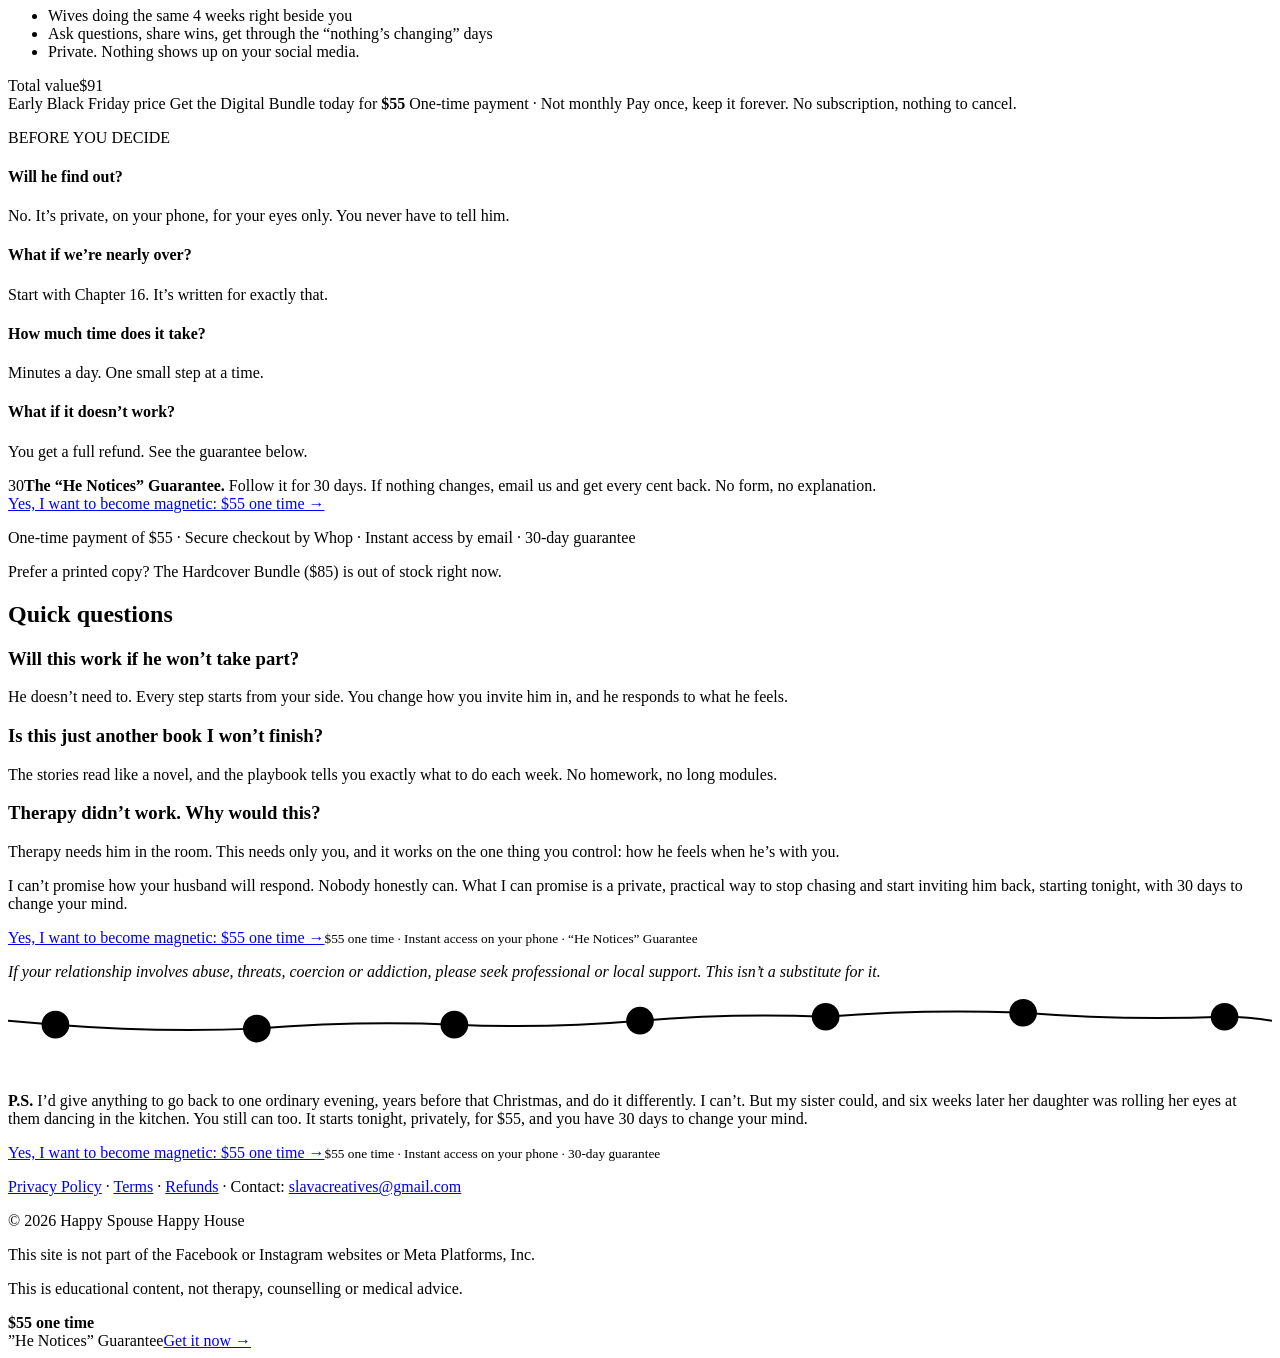
==== commit da5dfff9: "New headline: The 6-Week Fix Co-Authored-By: Claude Opus 5.5 <noreply@anthropic.com> Claude-Session:" ====
--- a/docs/index.html
+++ b/docs/index.html
@@ -4,11 +4,11 @@
 <meta charset="utf-8">
 <meta name="viewport" content="width=device-width, initial-scale=1">
 <meta name="theme-color" content="#2A1A1F">
-<title>I Lost My Marriage on Christmas Night | The Magnetic Wife</title>
+<title>The 6-Week Fix My Sister Used to Bring Her Husband Back, After Mine Walked Out on Christmas Night | The Magnetic Wife</title>
 <meta name="description" content="The story I wish someone had told me five years ago, and the small, private moments that brought my sister&#39;s husband back.">
 <meta property="og:type" content="website">
 <meta property="og:url" content="https://happyspousehappyhouse.love/">
-<meta property="og:title" content="I Lost My Marriage on Christmas Night | The Magnetic Wife">
+<meta property="og:title" content="The 6-Week Fix My Sister Used to Bring Her Husband Back, After Mine Walked Out on Christmas Night | The Magnetic Wife">
 <meta property="og:description" content="The story I wish someone had told me five years ago, and the small, private moments that brought my sister&#39;s husband back.">
 <meta property="og:image" content="https://happyspousehappyhouse.love/og-image.jpg">
 <meta property="og:image:width" content="1200">
@@ -40,7 +40,7 @@
 <svg class="string-lights" viewBox="0 0 640 38" role="img" aria-label="A string of warm lights"><path d="M0 12 Q12 13 24 14 Q75 18 126 16 Q176 12 226 14 Q273 16 320 12 Q367 8 414 10 Q464 6 514 8 Q565 12 616 10 Q628 10 640 12" fill="none" stroke="currentColor" stroke-width="1"/><circle cx="24" cy="14" r="5"/><circle cx="126" cy="16" r="5"/><circle cx="226" cy="14" r="5"/><circle cx="320" cy="12" r="5"/><circle cx="414" cy="10" r="5"/><circle cx="514" cy="8" r="5"/><circle cx="616" cy="10" r="5"/></svg>
 <div class="letter-column letter-hero-inner">
 <p class="letter-eyebrow"><em>For the wife who still loves him, but lies awake wondering if he still loves her:</em></p>
-<h1>“I Lost My Marriage on Christmas Night. Then I Helped My Sister Save Hers in Six Weeks Using the Advice I Wish I Got Earlier.”</h1>
+<h1>The 6-Week Fix My Sister Used to Bring Her Husband Back, After Mine Walked Out on Christmas Night.</h1>
 <p class="composite-note">This is a composite, illustrative story based on experiences many wives have shared about how they lost and saved their marriages. The characters and details are not real people. It’s not a customer testimonial or a promise of what will happen in your marriage.</p>
 <a class="skip-link" href="#offer">Already know you need this? Skip to the bundle ↓</a>
 </div>
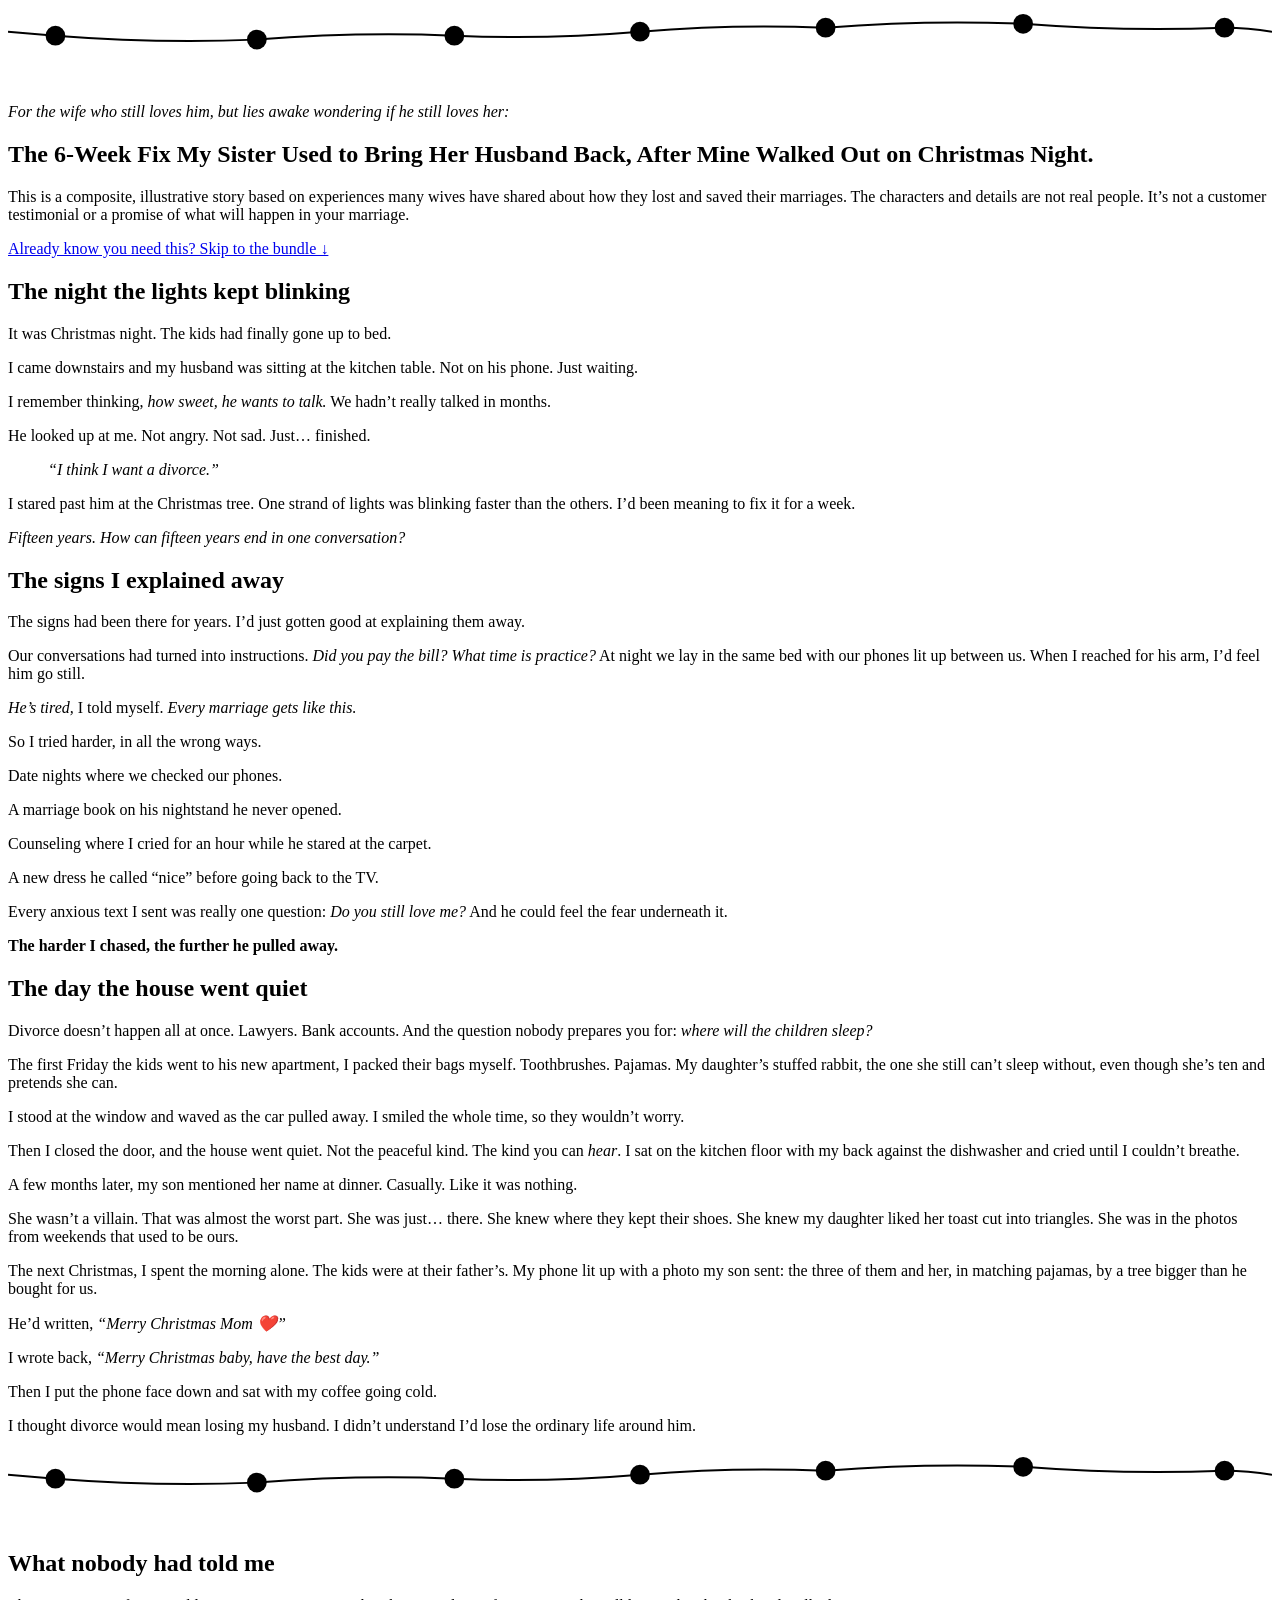
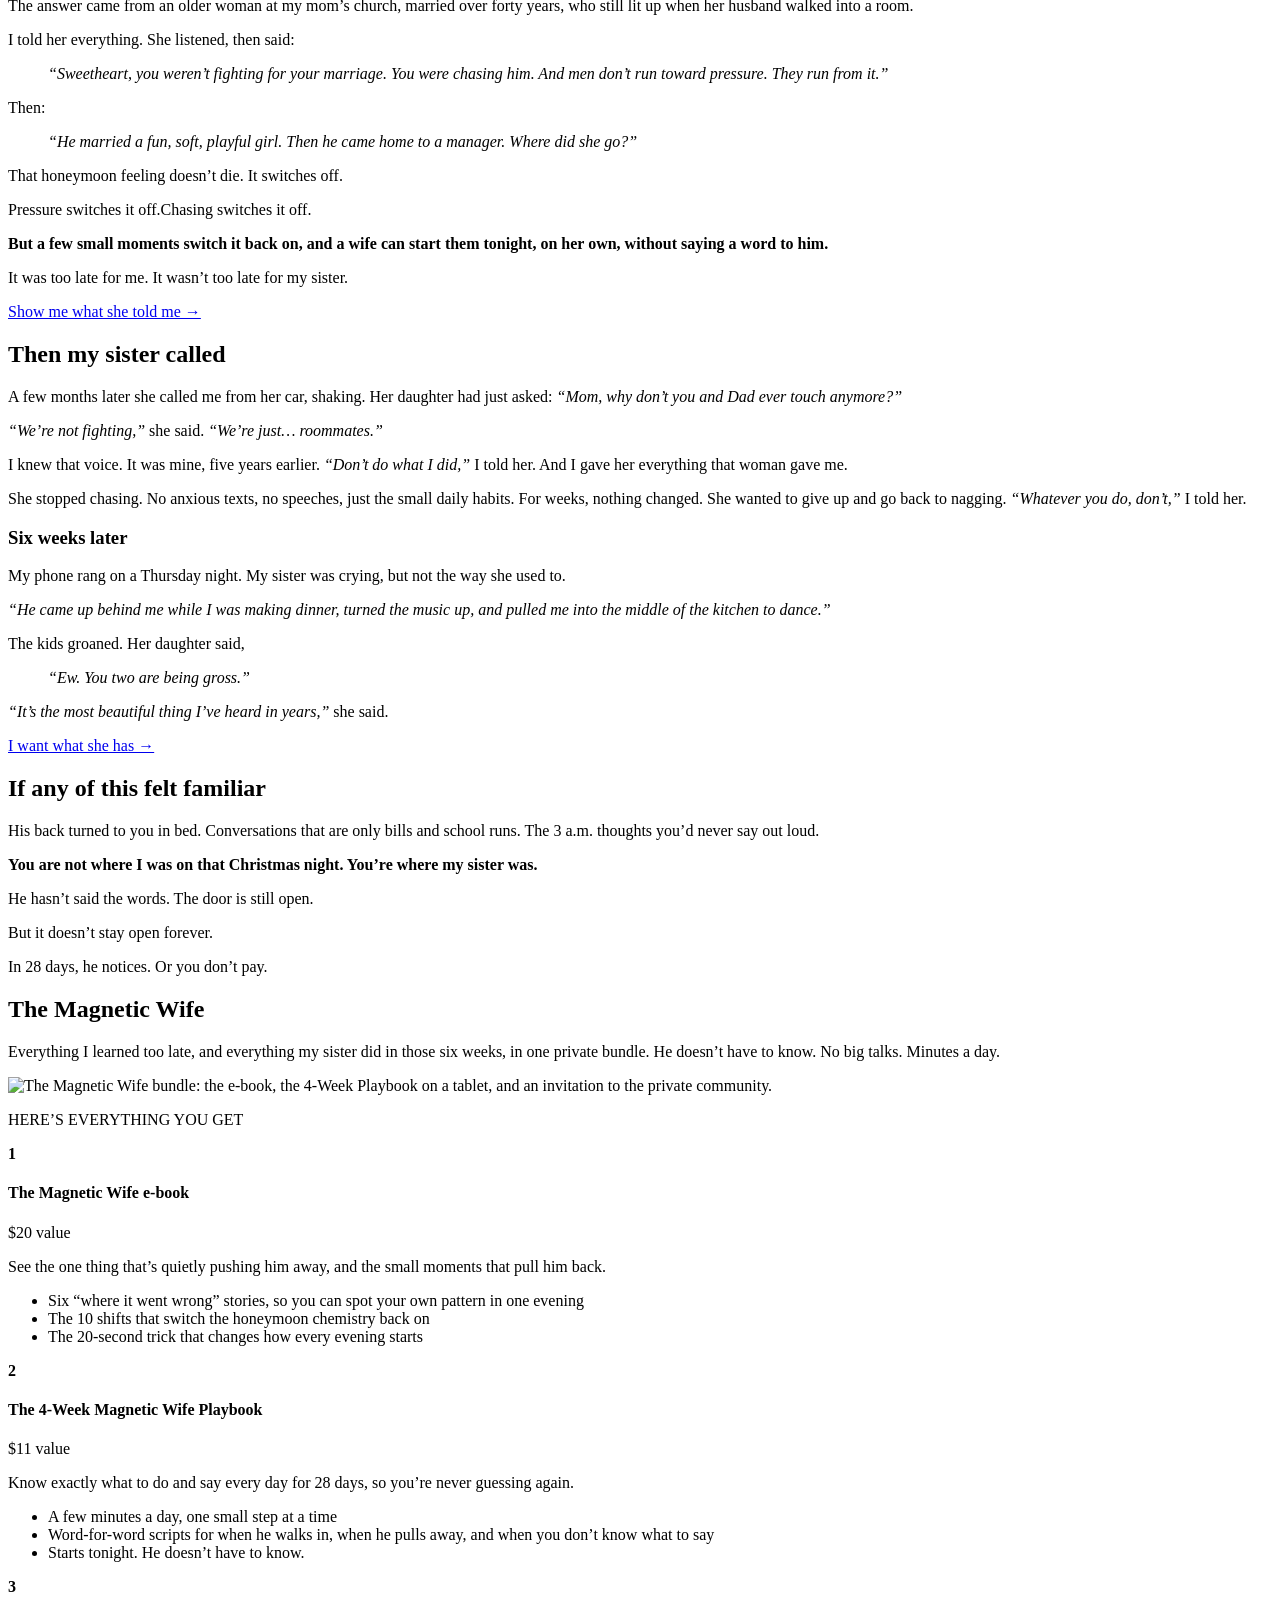
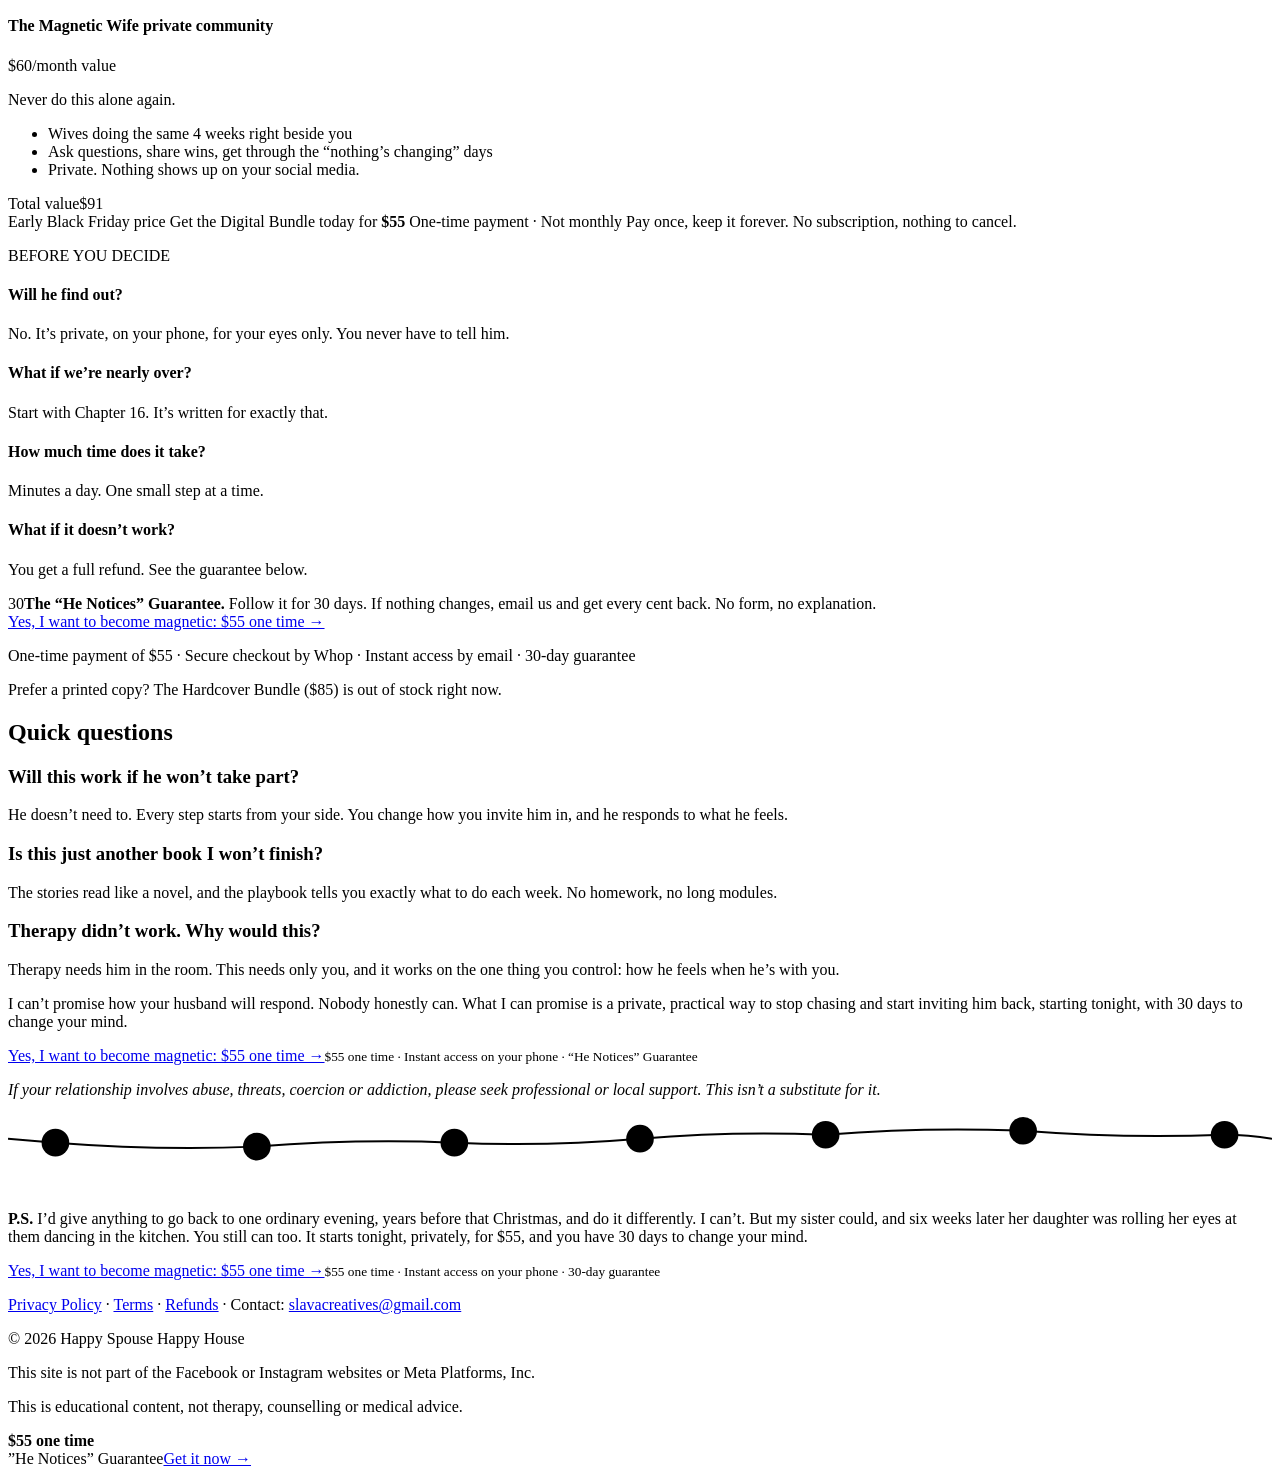
==== commit 9c6aec48: "Break 'tried harder' attempts into separate lines Co-Authored-By: Claude Opus 5.5 <noreply@anthropic" ====
--- a/docs/index.html
+++ b/docs/index.html
@@ -63,7 +63,8 @@
 <p>The signs had been there for years. I’d just gotten good at explaining them away.</p>
 <p>Our conversations had turned into instructions. <em>Did you pay the bill? What time is practice?</em> At night we lay in the same bed with our phones lit up between us. When I reached for his arm, I’d feel him go still.</p>
 <p><em>He’s tired,</em> I told myself. <em>Every marriage gets like this.</em></p>
-<p>So I tried harder, in all the wrong ways. Date nights where we checked our phones. A marriage book on his nightstand he never opened. Counseling where I cried for an hour while he stared at the carpet. A new dress he called “nice” before going back to the TV.</p>
+<p>So I tried harder, in all the wrong ways.</p>
+<div class="tried-list"><p>Date nights where we checked our phones.</p><p>A marriage book on his nightstand he never opened.</p><p>Counseling where I cried for an hour while he stared at the carpet.</p><p>A new dress he called “nice” before going back to the TV.</p></div>
 <p>Every anxious text I sent was really one question: <em>Do you still love me?</em> And he could feel the fear underneath it.</p>
 <p><strong>The harder I chased, the further he pulled away.</strong></p>
 </div></section>
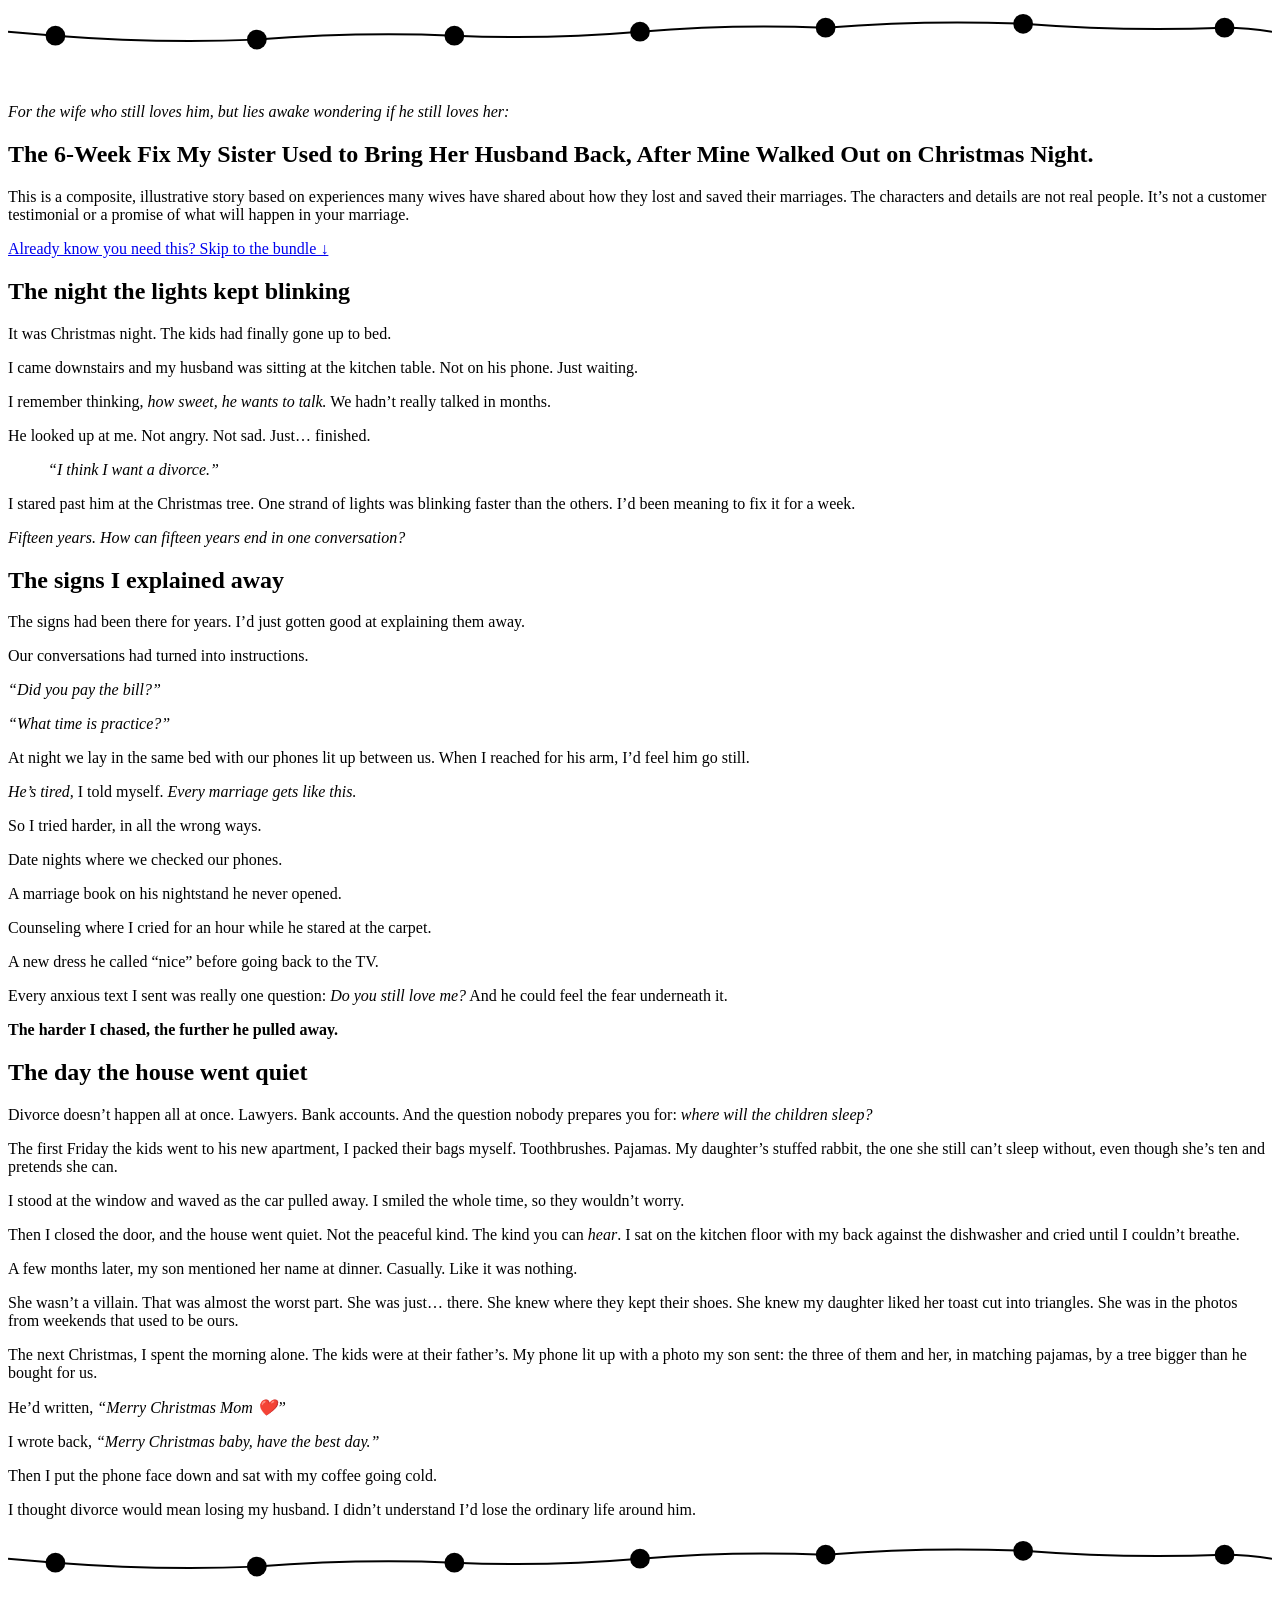
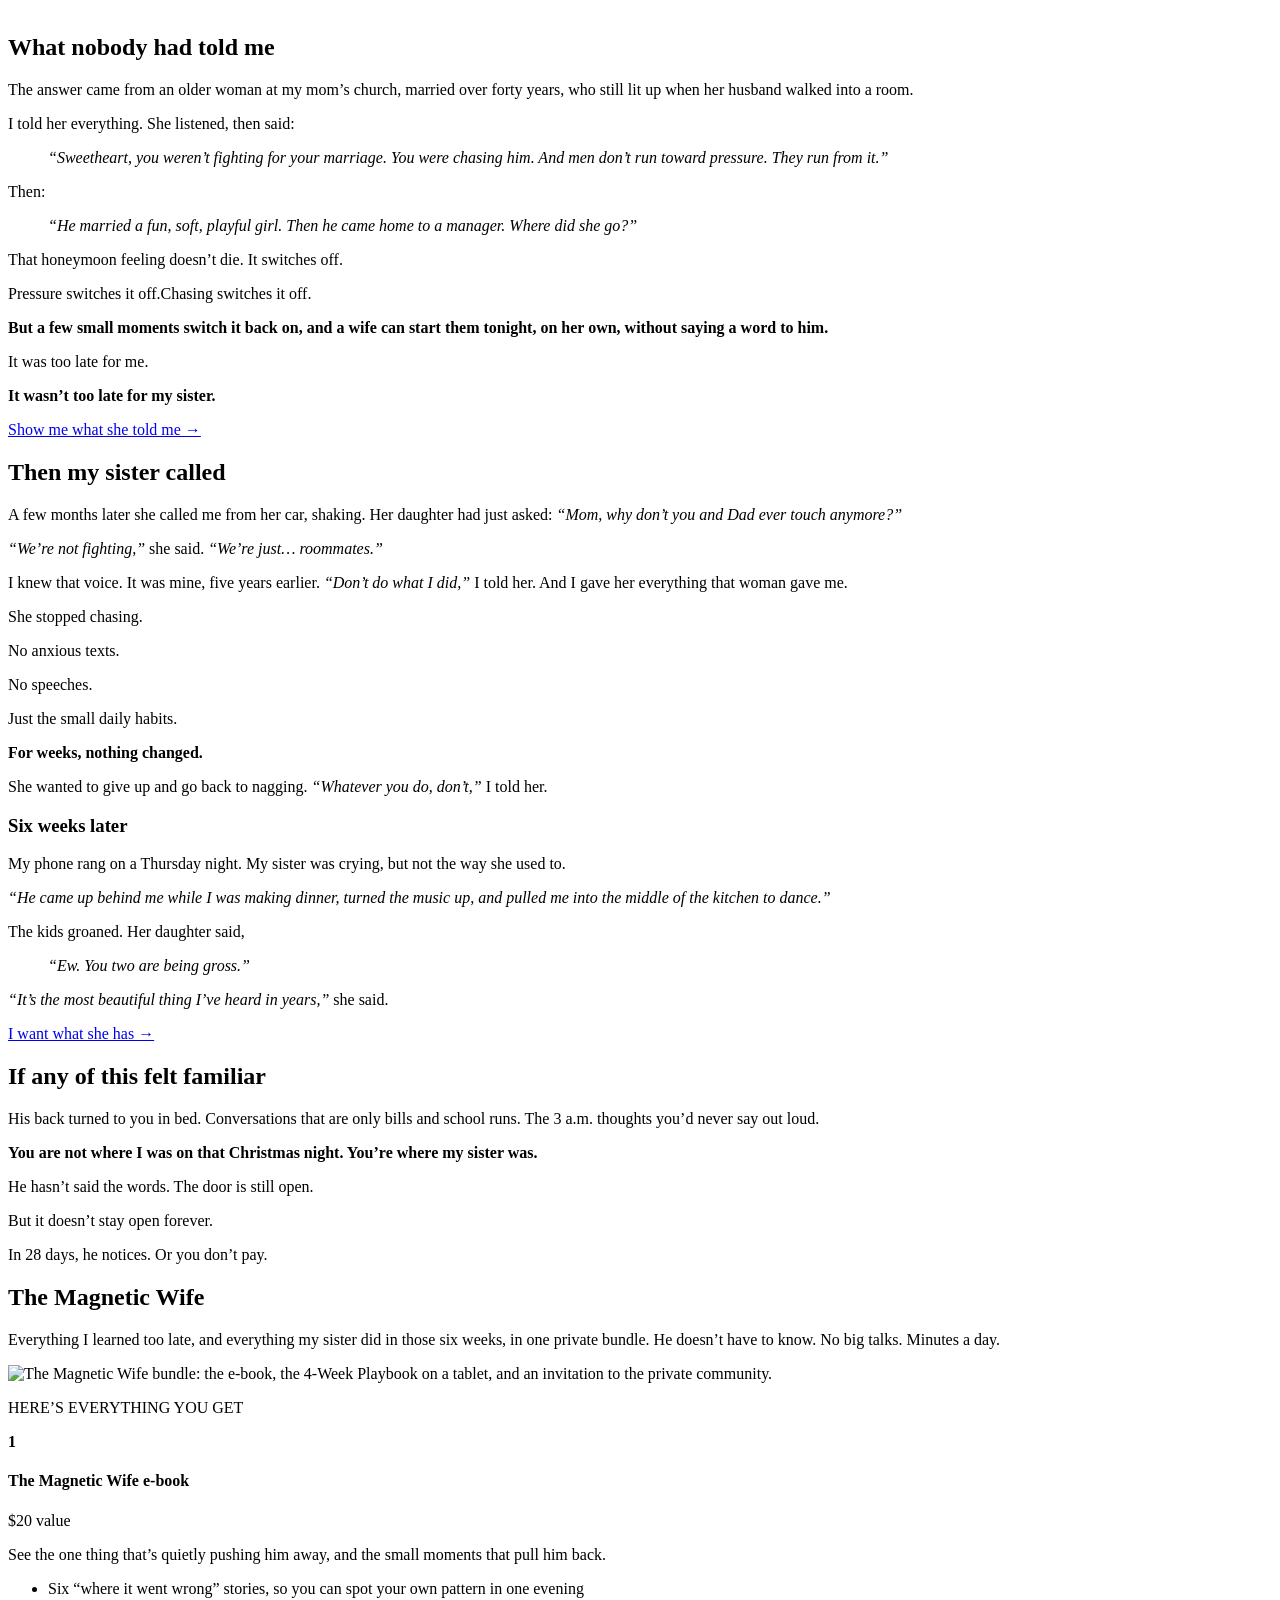
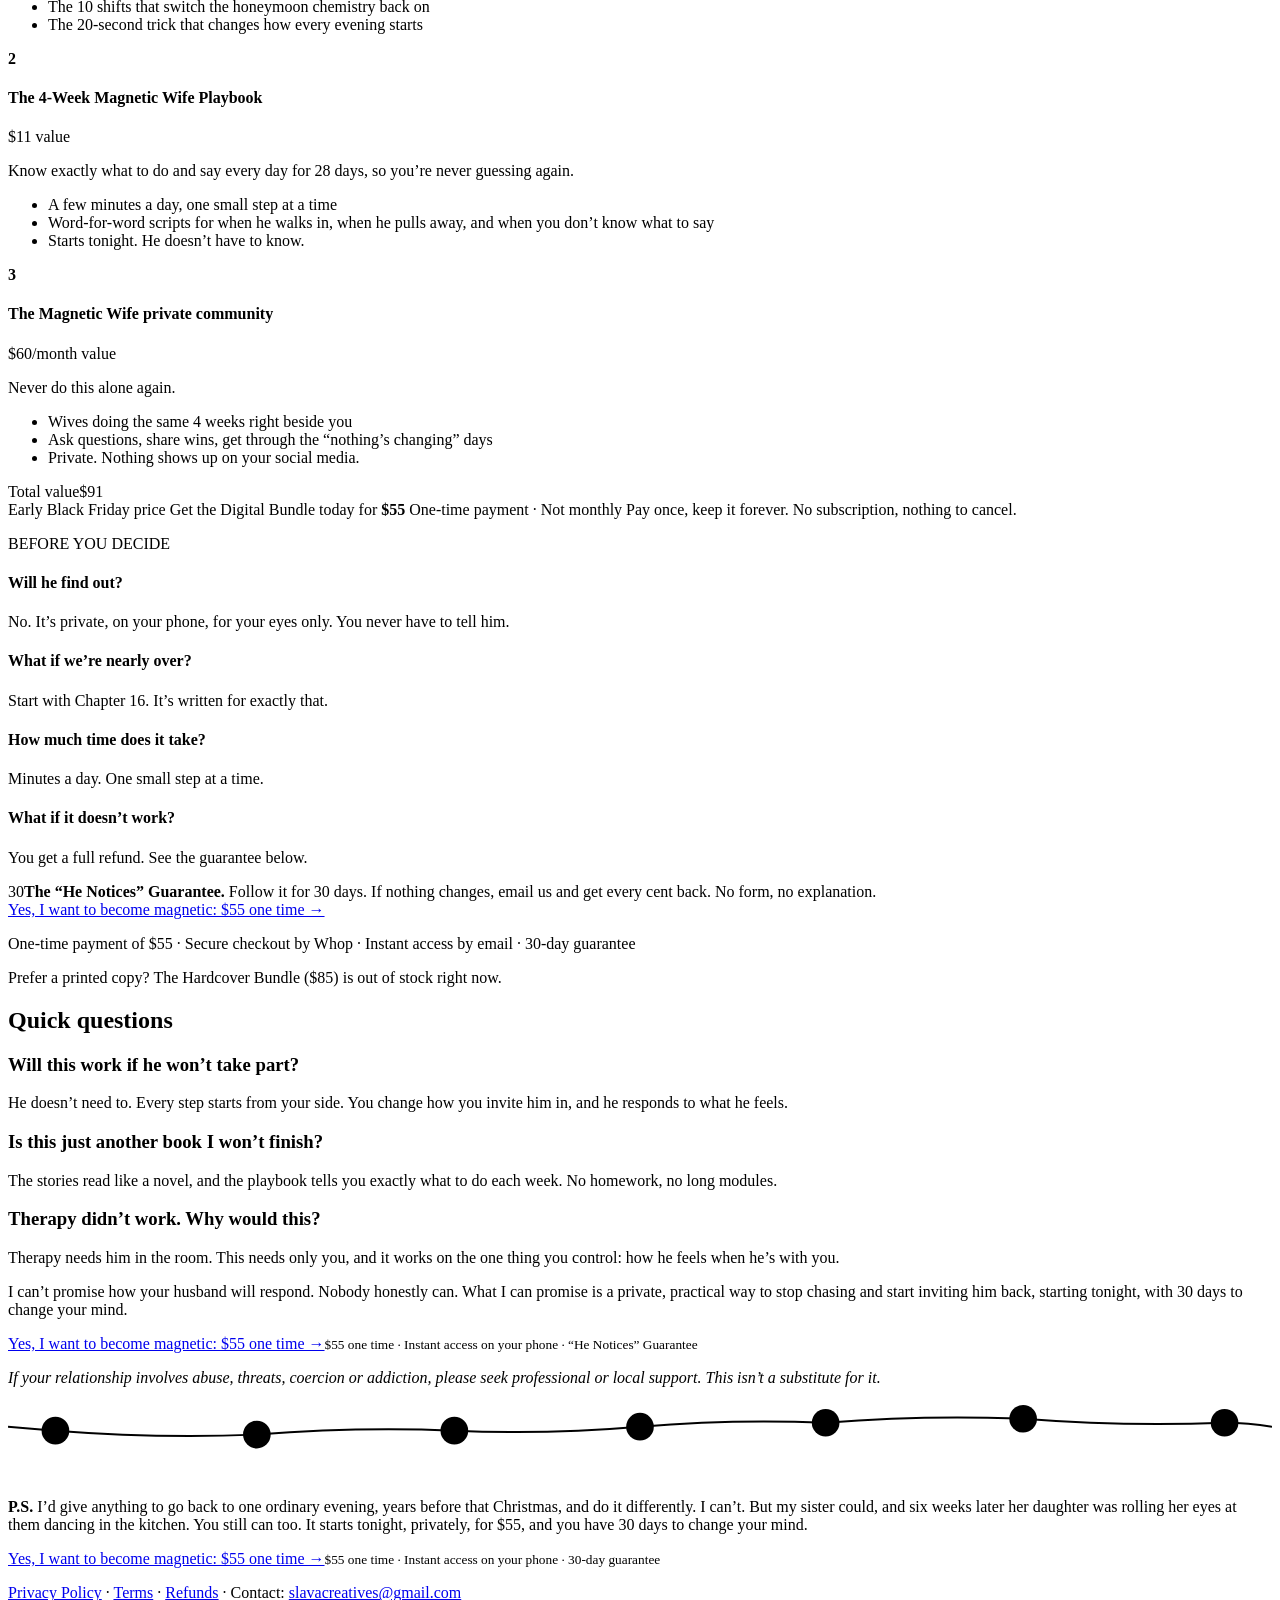
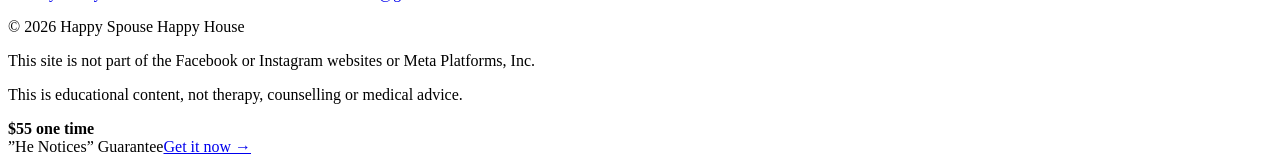
==== commit 4f96e061: "Give key story beats their own lines; list styling for instructions and sister's habits Co-Authored-" ====
--- a/docs/index.html
+++ b/docs/index.html
@@ -61,7 +61,9 @@
 <section class="letter-night letter-section"><div class="letter-column">
 <h2>The signs I explained away</h2>
 <p>The signs had been there for years. I’d just gotten good at explaining them away.</p>
-<p>Our conversations had turned into instructions. <em>Did you pay the bill? What time is practice?</em> At night we lay in the same bed with our phones lit up between us. When I reached for his arm, I’d feel him go still.</p>
+<p>Our conversations had turned into instructions.</p>
+<div class="tried-list"><p><em>“Did you pay the bill?”</em></p><p><em>“What time is practice?”</em></p></div>
+<p>At night we lay in the same bed with our phones lit up between us. When I reached for his arm, I’d feel him go still.</p>
 <p><em>He’s tired,</em> I told myself. <em>Every marriage gets like this.</em></p>
 <p>So I tried harder, in all the wrong ways.</p>
 <div class="tried-list"><p>Date nights where we checked our phones.</p><p>A marriage book on his nightstand he never opened.</p><p>Counseling where I cried for an hour while he stared at the carpet.</p><p>A new dress he called “nice” before going back to the TV.</p></div>
@@ -95,7 +97,8 @@
 <p>That honeymoon feeling doesn’t die. It switches off.</p>
 <div class="switch-off"><span>Pressure switches it off.</span><span>Chasing switches it off.</span></div>
 <p><strong>But a few small moments switch it back on, and a wife can start them tonight, on her own, without saying a word to him.</strong></p>
-<p>It was too late for me. It wasn’t too late for my sister.</p>
+<p>It was too late for me.</p>
+<p><strong>It wasn’t too late for my sister.</strong></p>
 <div class="story-cta"><a class="letter-button letter-button-soft" href="#offer">Show me what she told me →</a></div>
 </div></section>
 
@@ -104,7 +107,10 @@
 <p>A few months later she called me from her car, shaking. Her daughter had just asked: <em>“Mom, why don’t you and Dad ever touch anymore?”</em></p>
 <p><em>“We’re not fighting,”</em> she said. <em>“We’re just… roommates.”</em></p>
 <p>I knew that voice. It was mine, five years earlier. <em>“Don’t do what I did,”</em> I told her. And I gave her everything that woman gave me.</p>
-<p>She stopped chasing. No anxious texts, no speeches, just the small daily habits. For weeks, nothing changed. She wanted to give up and go back to nagging. <em>“Whatever you do, don’t,”</em> I told her.</p>
+<p>She stopped chasing.</p>
+<div class="tried-list"><p>No anxious texts.</p><p>No speeches.</p><p>Just the small daily habits.</p></div>
+<p><strong>For weeks, nothing changed.</strong></p>
+<p>She wanted to give up and go back to nagging. <em>“Whatever you do, don’t,”</em> I told her.</p>
 <h3>Six weeks later</h3>
 <p>My phone rang on a Thursday night. My sister was crying, but not the way she used to.</p>
 <p><em>“He came up behind me while I was making dinner, turned the music up, and pulled me into the middle of the kitchen to dance.”</em></p>
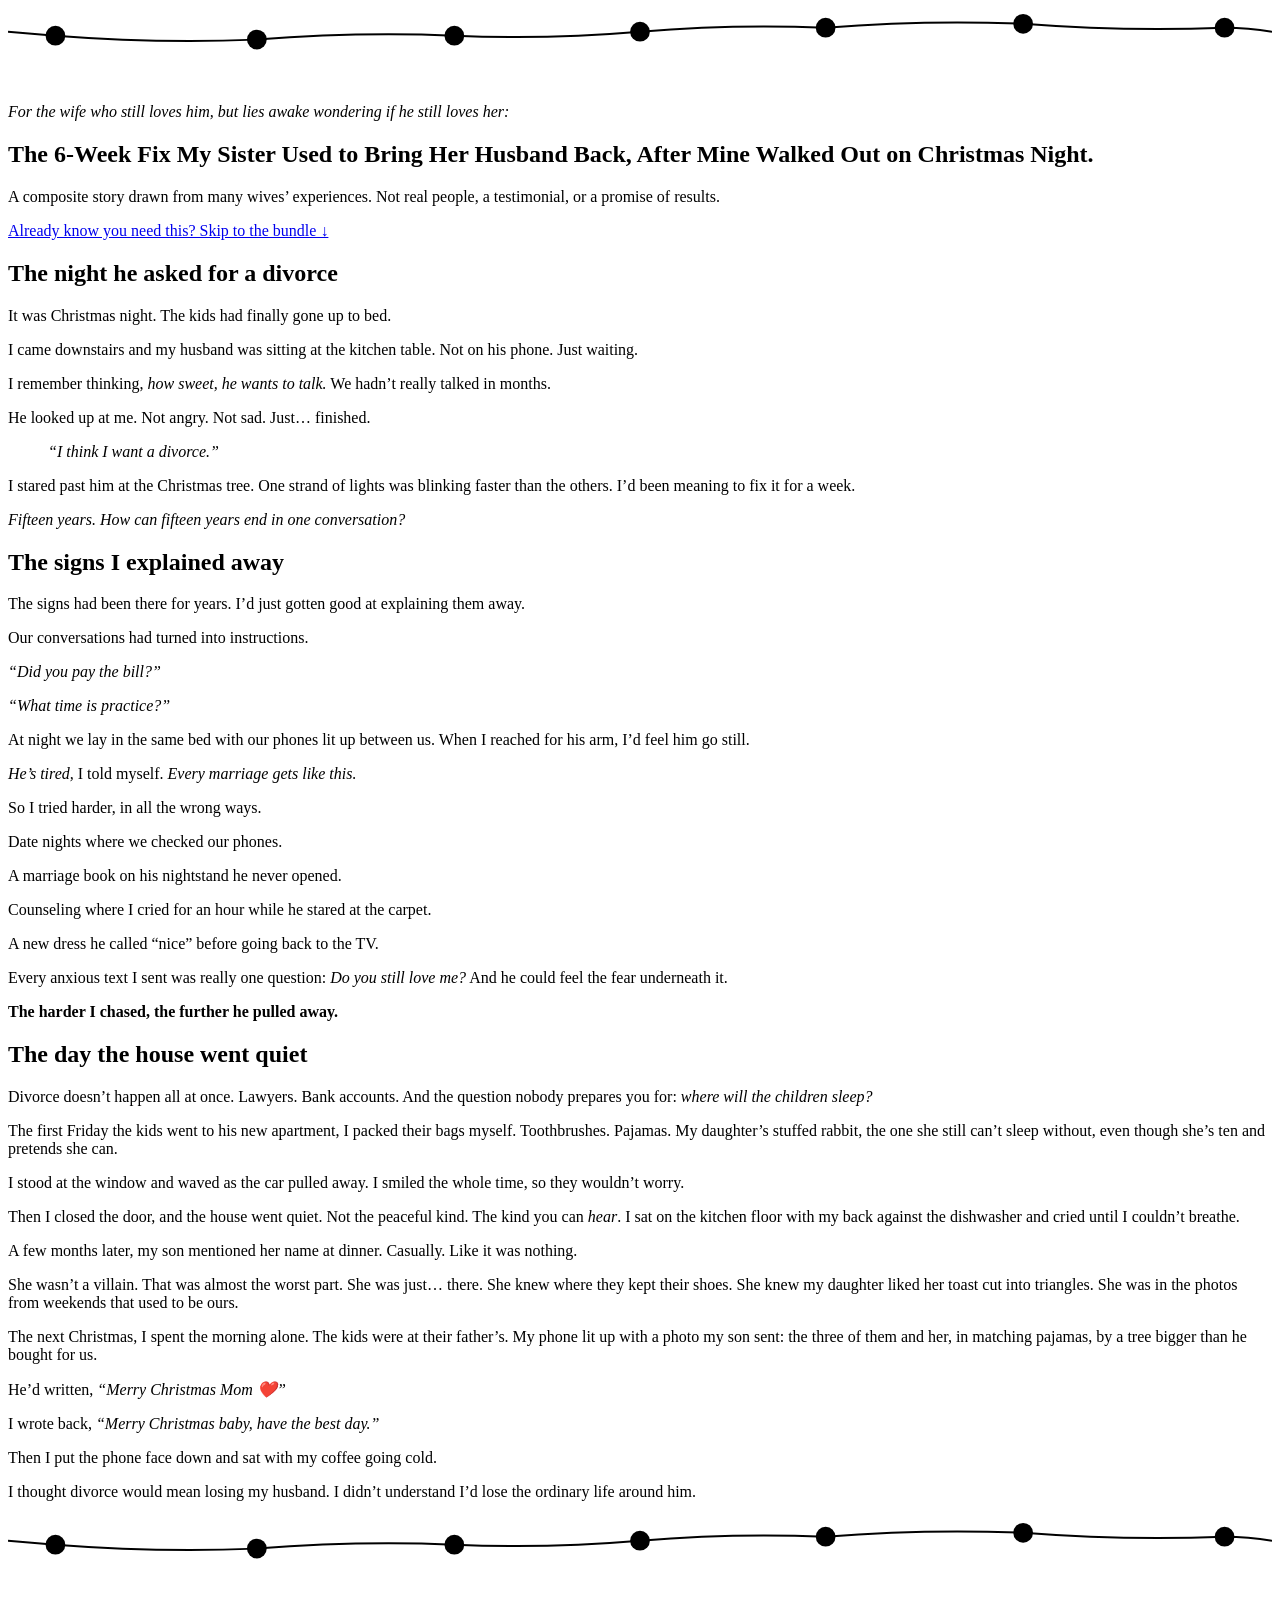
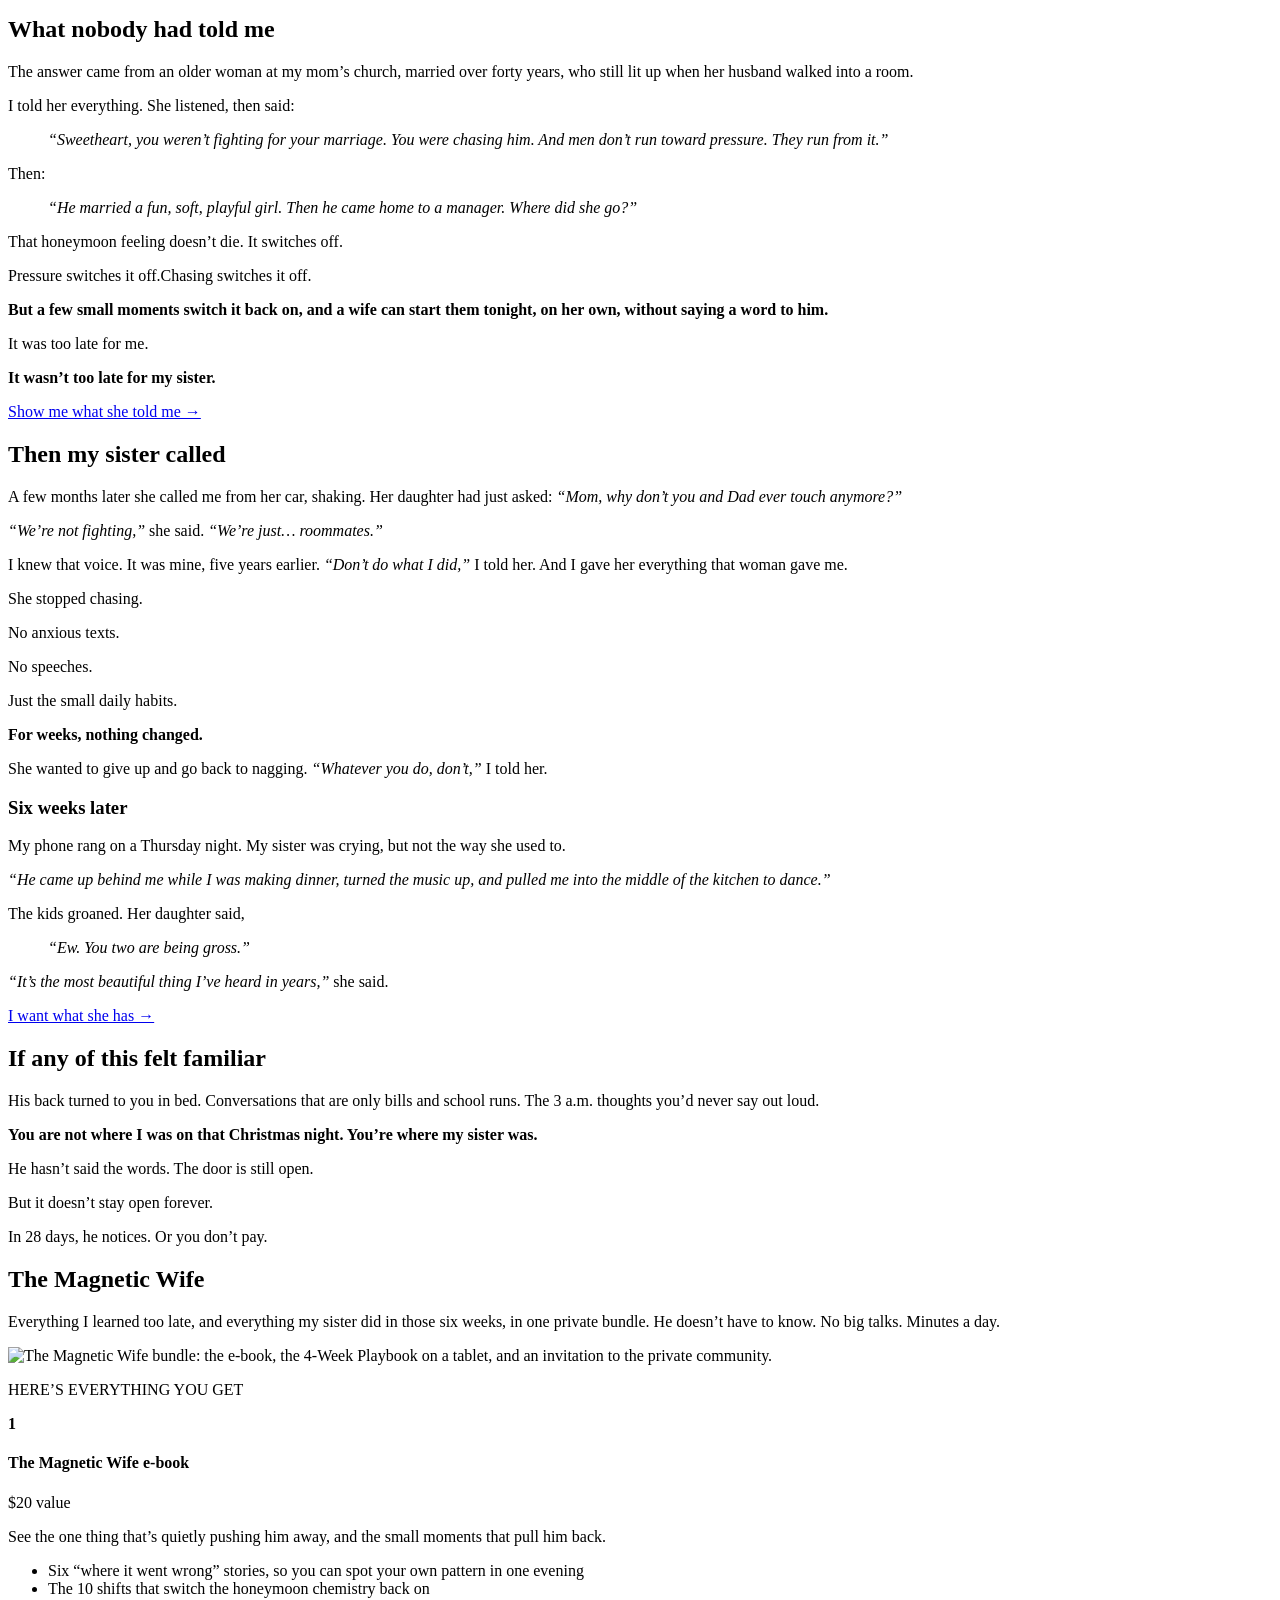
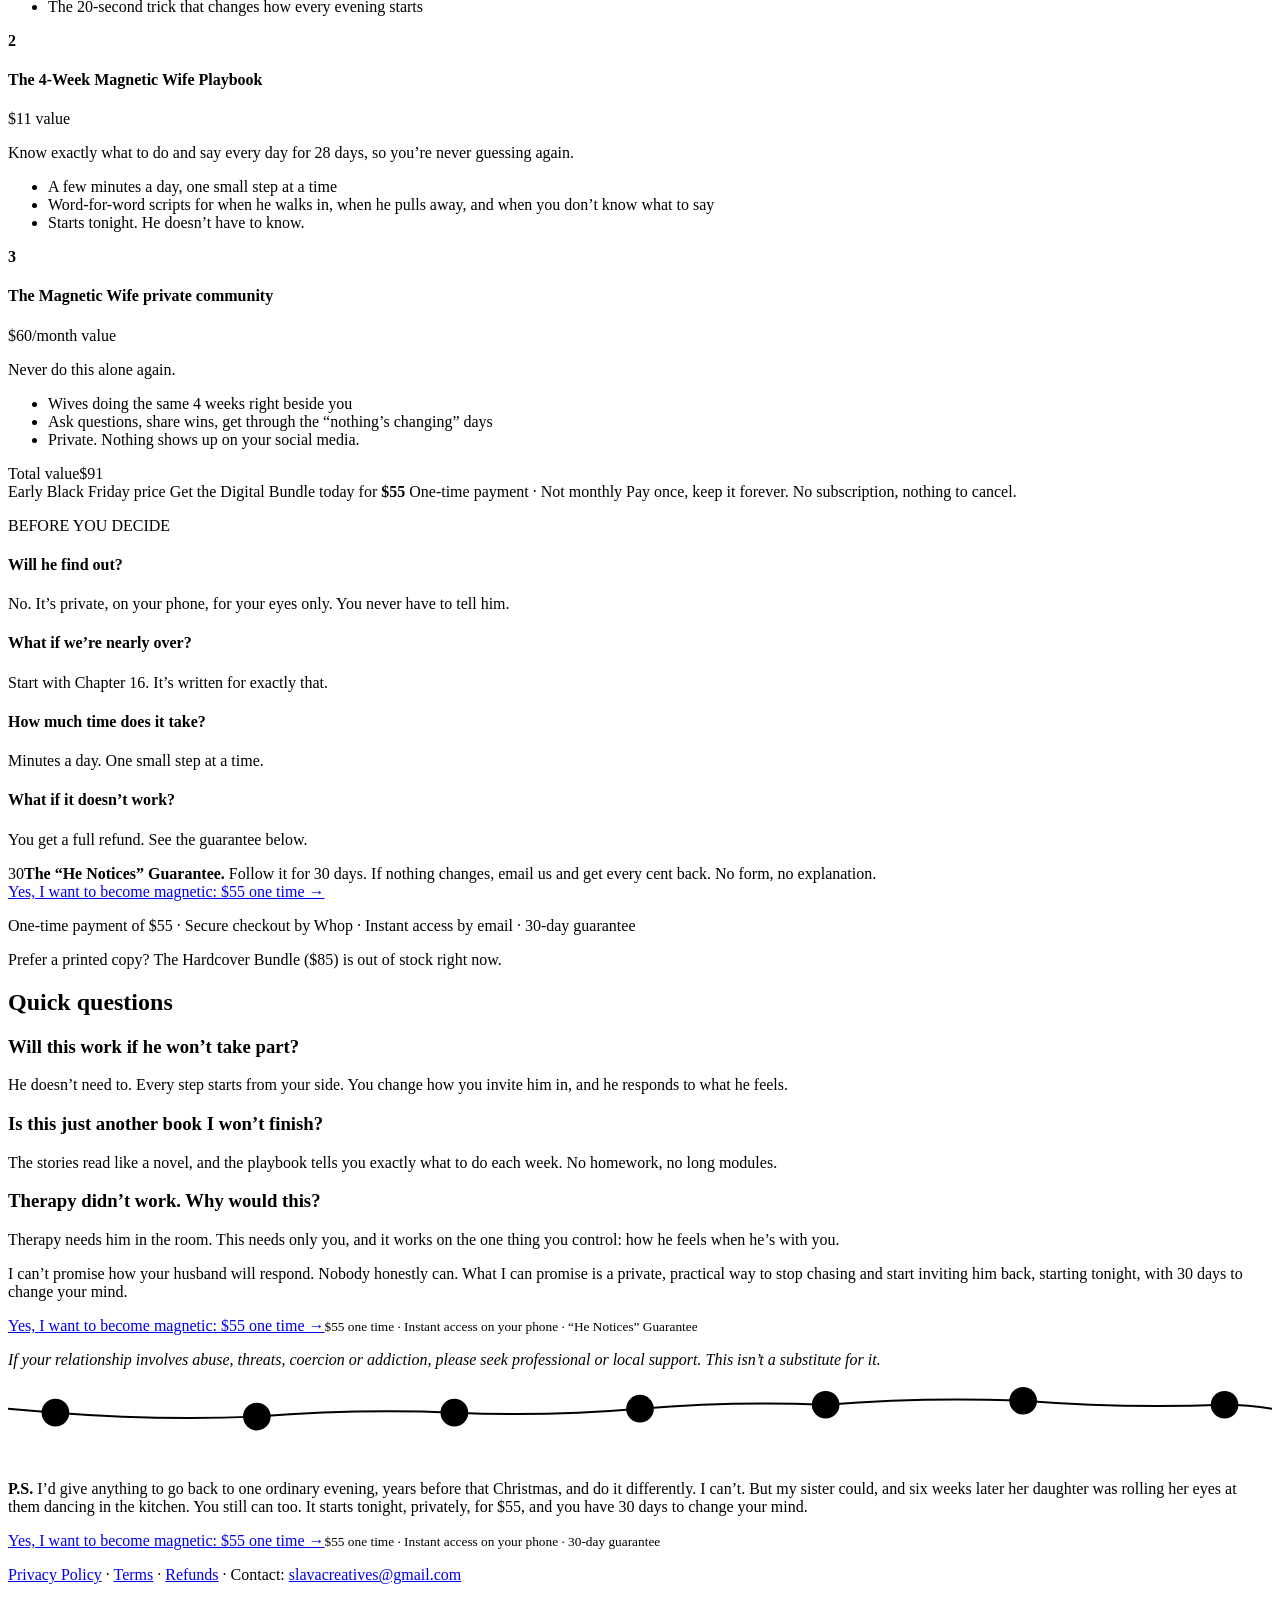
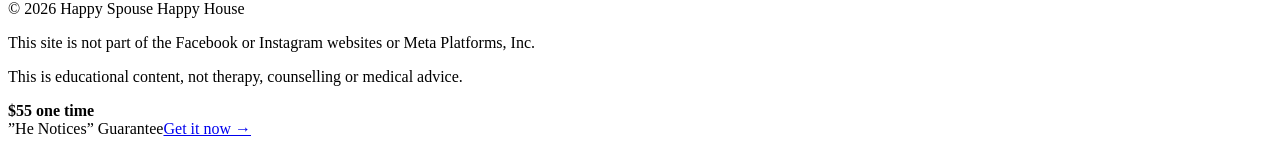
==== commit ec028a24: "Compact composite note; rename first story heading Co-Authored-By: Claude Opus 5.5 <noreply@anthropi" ====
--- a/docs/index.html
+++ b/docs/index.html
@@ -20,8 +20,8 @@
 <link rel="preconnect" href="https://fonts.googleapis.com">
 <link rel="preconnect" href="https://fonts.gstatic.com" crossorigin>
 <link rel="stylesheet" href="https://fonts.googleapis.com/css2?family=Inter:wght@400;600;700&family=Lora:ital,wght@0,400;0,700;1,400&family=Playfair+Display:ital,wght@0,400;0,700;1,400&display=swap">
-<link rel="stylesheet" href="/styles.css">
-<script src="/config.js"></script>
+<link rel="stylesheet" href="/styles.css?v=fe3059a2">
+<script src="/config.js?v=4919d146"></script>
 <script>
 !function(f,b,e,v,n,t,s){if(f.fbq)return;n=f.fbq=function(){n.callMethod?n.callMethod.apply(n,arguments):n.queue.push(arguments)};if(!f._fbq)f._fbq=n;n.push=n;n.loaded=!0;n.version='2.0';n.queue=[];t=b.createElement(e);t.async=!0;t.src=v;s=b.getElementsByTagName(e)[0];s.parentNode.insertBefore(t,s)}(window,document,'script','https://connect.facebook.net/en_US/fbevents.js');
 fbq('init', window.TMW.pixelId);
@@ -41,14 +41,14 @@
 <div class="letter-column letter-hero-inner">
 <p class="letter-eyebrow"><em>For the wife who still loves him, but lies awake wondering if he still loves her:</em></p>
 <h1>The 6-Week Fix My Sister Used to Bring Her Husband Back, After Mine Walked Out on Christmas Night.</h1>
-<p class="composite-note">This is a composite, illustrative story based on experiences many wives have shared about how they lost and saved their marriages. The characters and details are not real people. It’s not a customer testimonial or a promise of what will happen in your marriage.</p>
+<p class="composite-note">A composite story drawn from many wives’ experiences. Not real people, a testimonial, or a promise of results.</p>
 <a class="skip-link" href="#offer">Already know you need this? Skip to the bundle ↓</a>
 </div>
 </section>
 
 <main>
 <section class="letter-night letter-section" id="story-start"><div class="letter-column">
-<h2>The night the lights kept blinking</h2>
+<h2>The night he asked for a divorce</h2>
 <p>It was Christmas night. The kids had finally gone up to bed.</p>
 <p>I came downstairs and my husband was sitting at the kitchen table. Not on his phone. Just waiting.</p>
 <p>I remember thinking, <em>how sweet, he wants to talk.</em> We hadn’t really talked in months.</p>
@@ -210,6 +210,6 @@
 </div></footer>
 <div class="letter-sticky mw-sticky" id="sticky-buy" aria-hidden="true"><span class="mw-sticky-text"><strong>$55 one time</strong><br>”He Notices” Guarantee</span><a class="letter-button letter-button-compact" href="#checkout" tabindex="-1">Get it now →</a></div>
 </div>
-<script src="/site.js"></script>
+<script src="/site.js?v=f498f347"></script>
 </body>
 </html>
